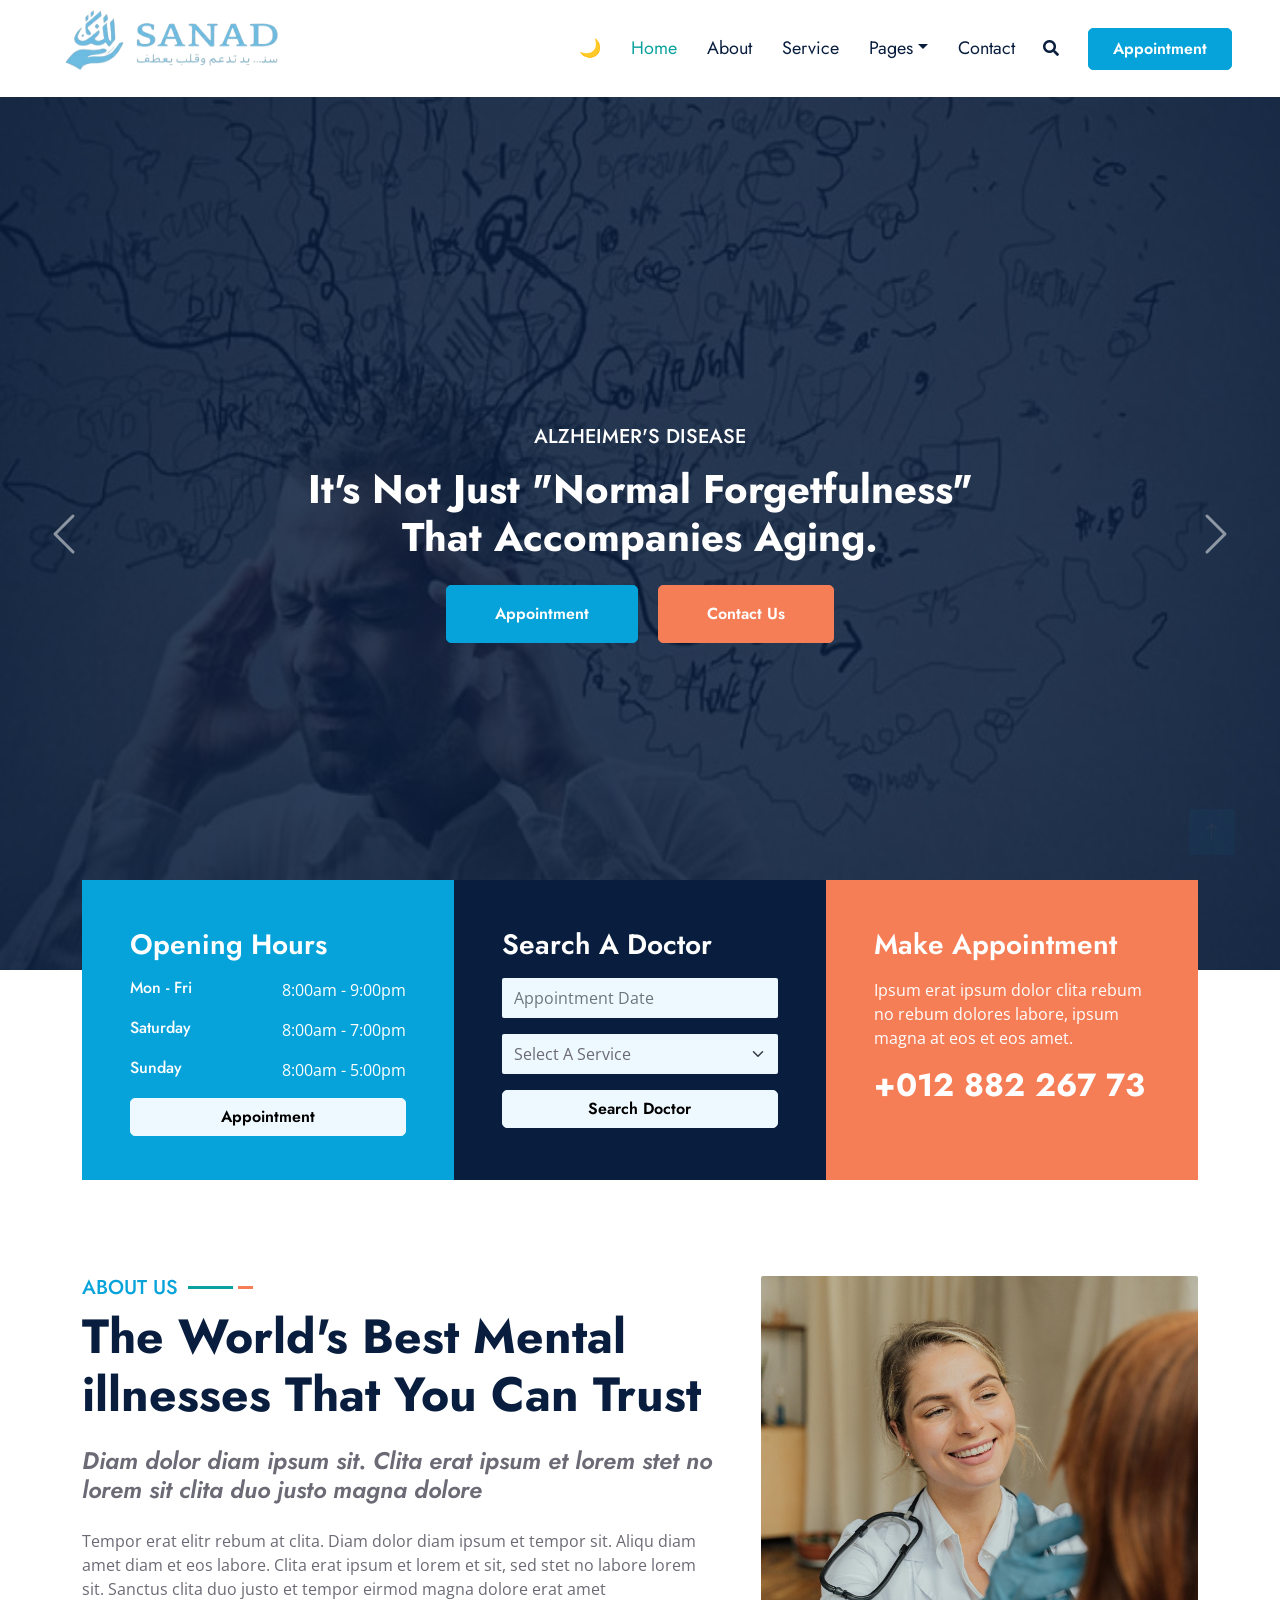
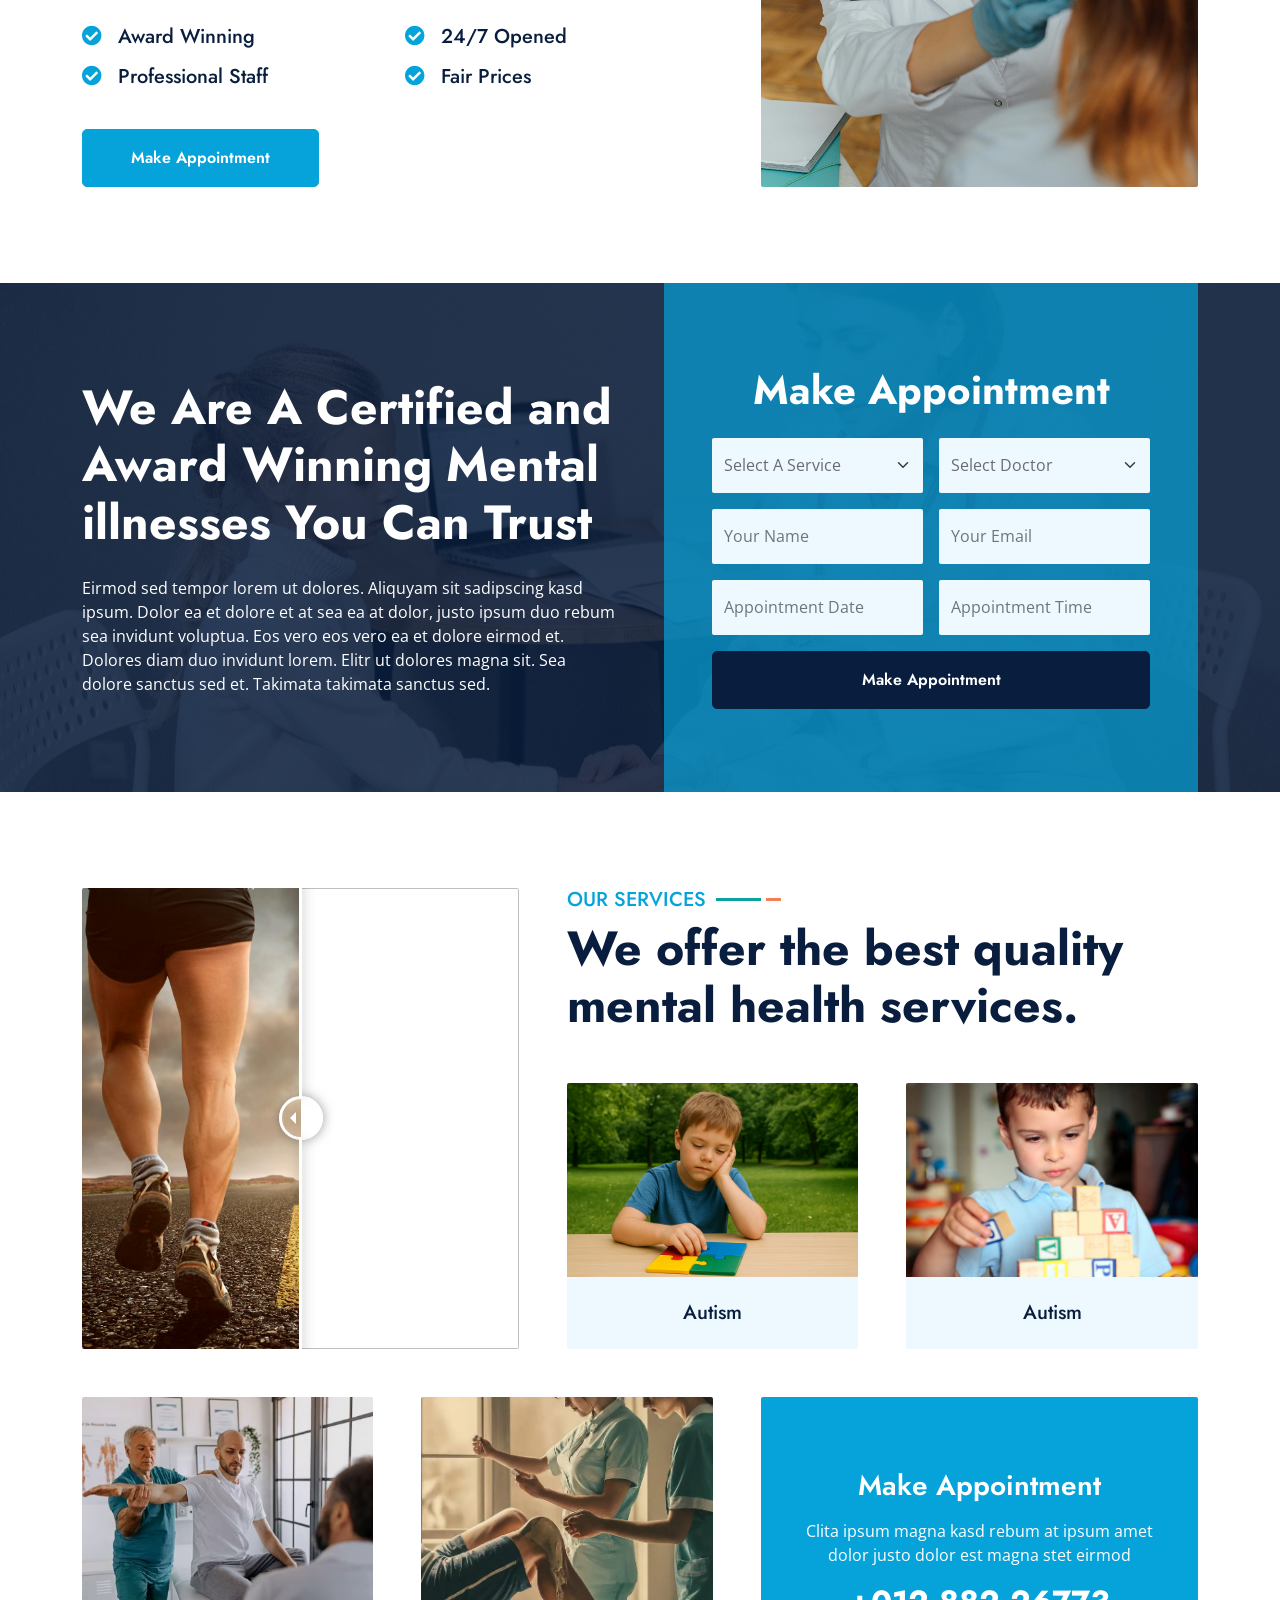
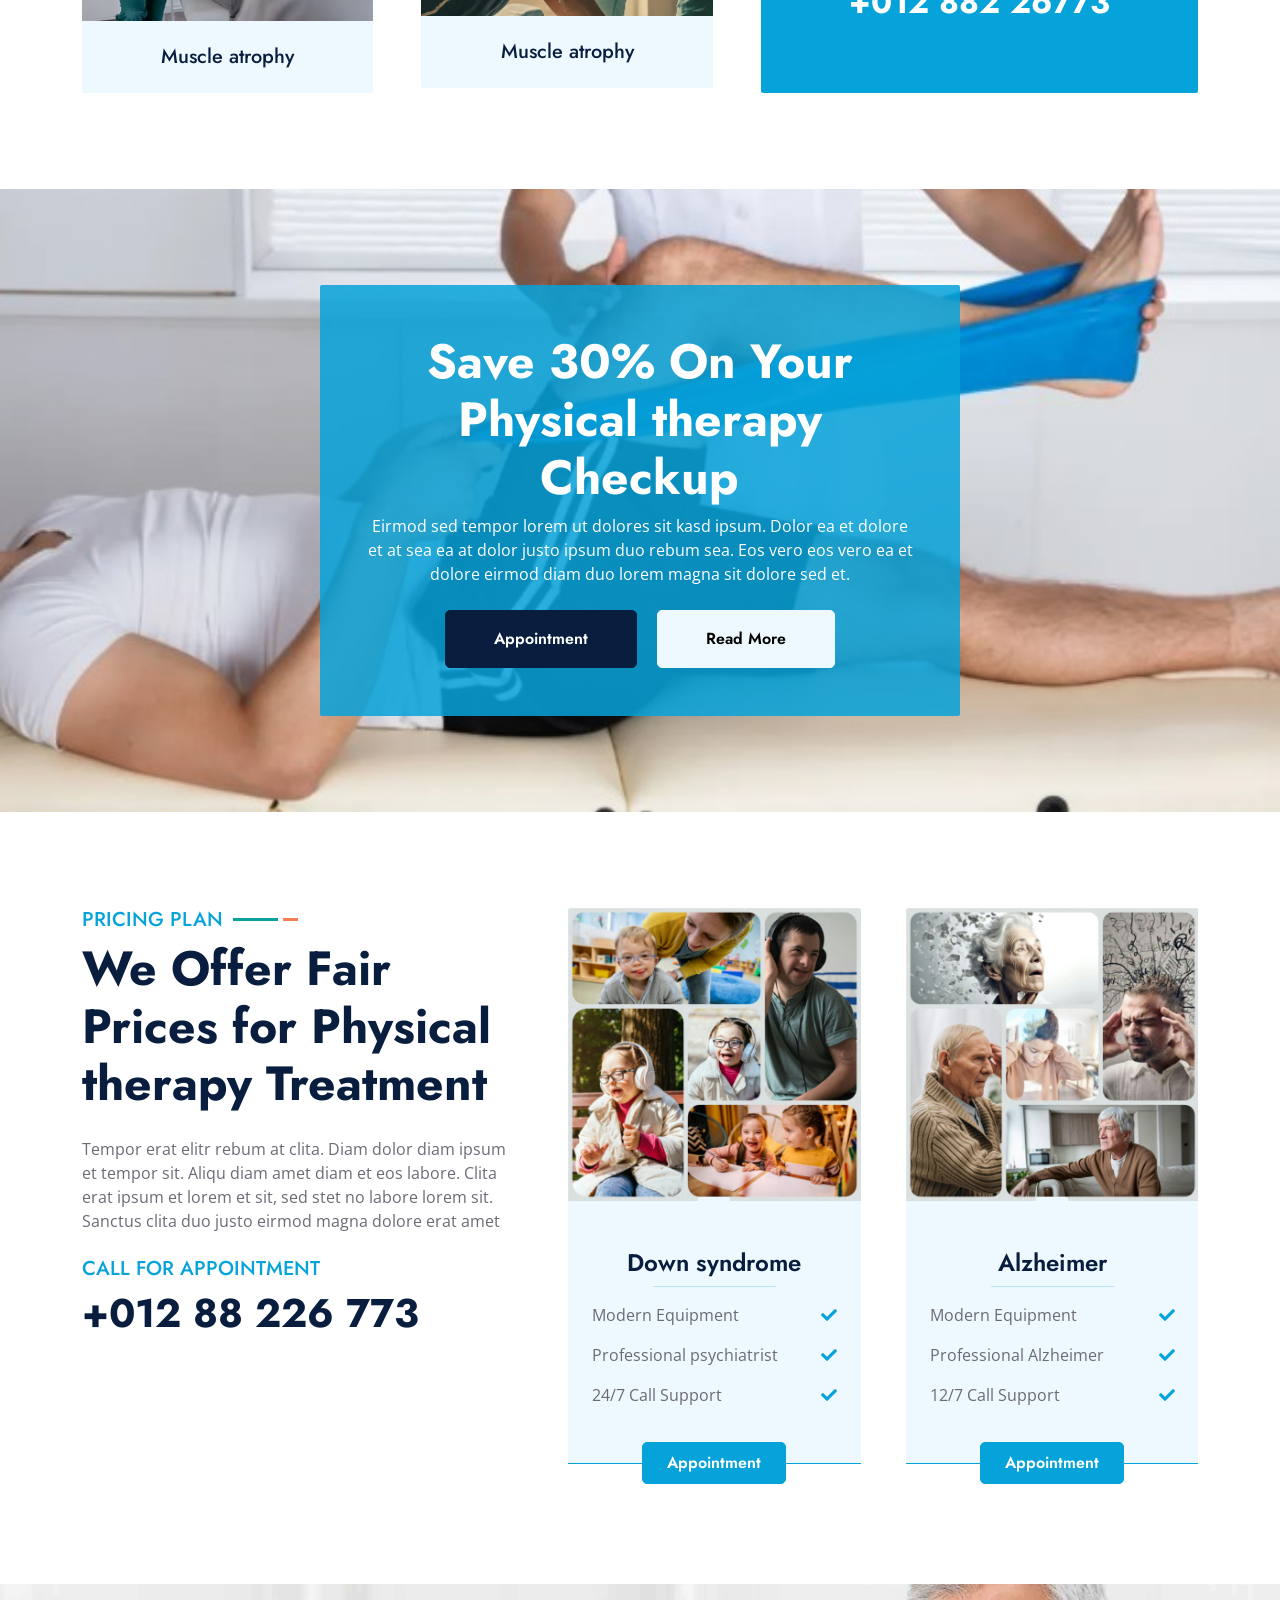
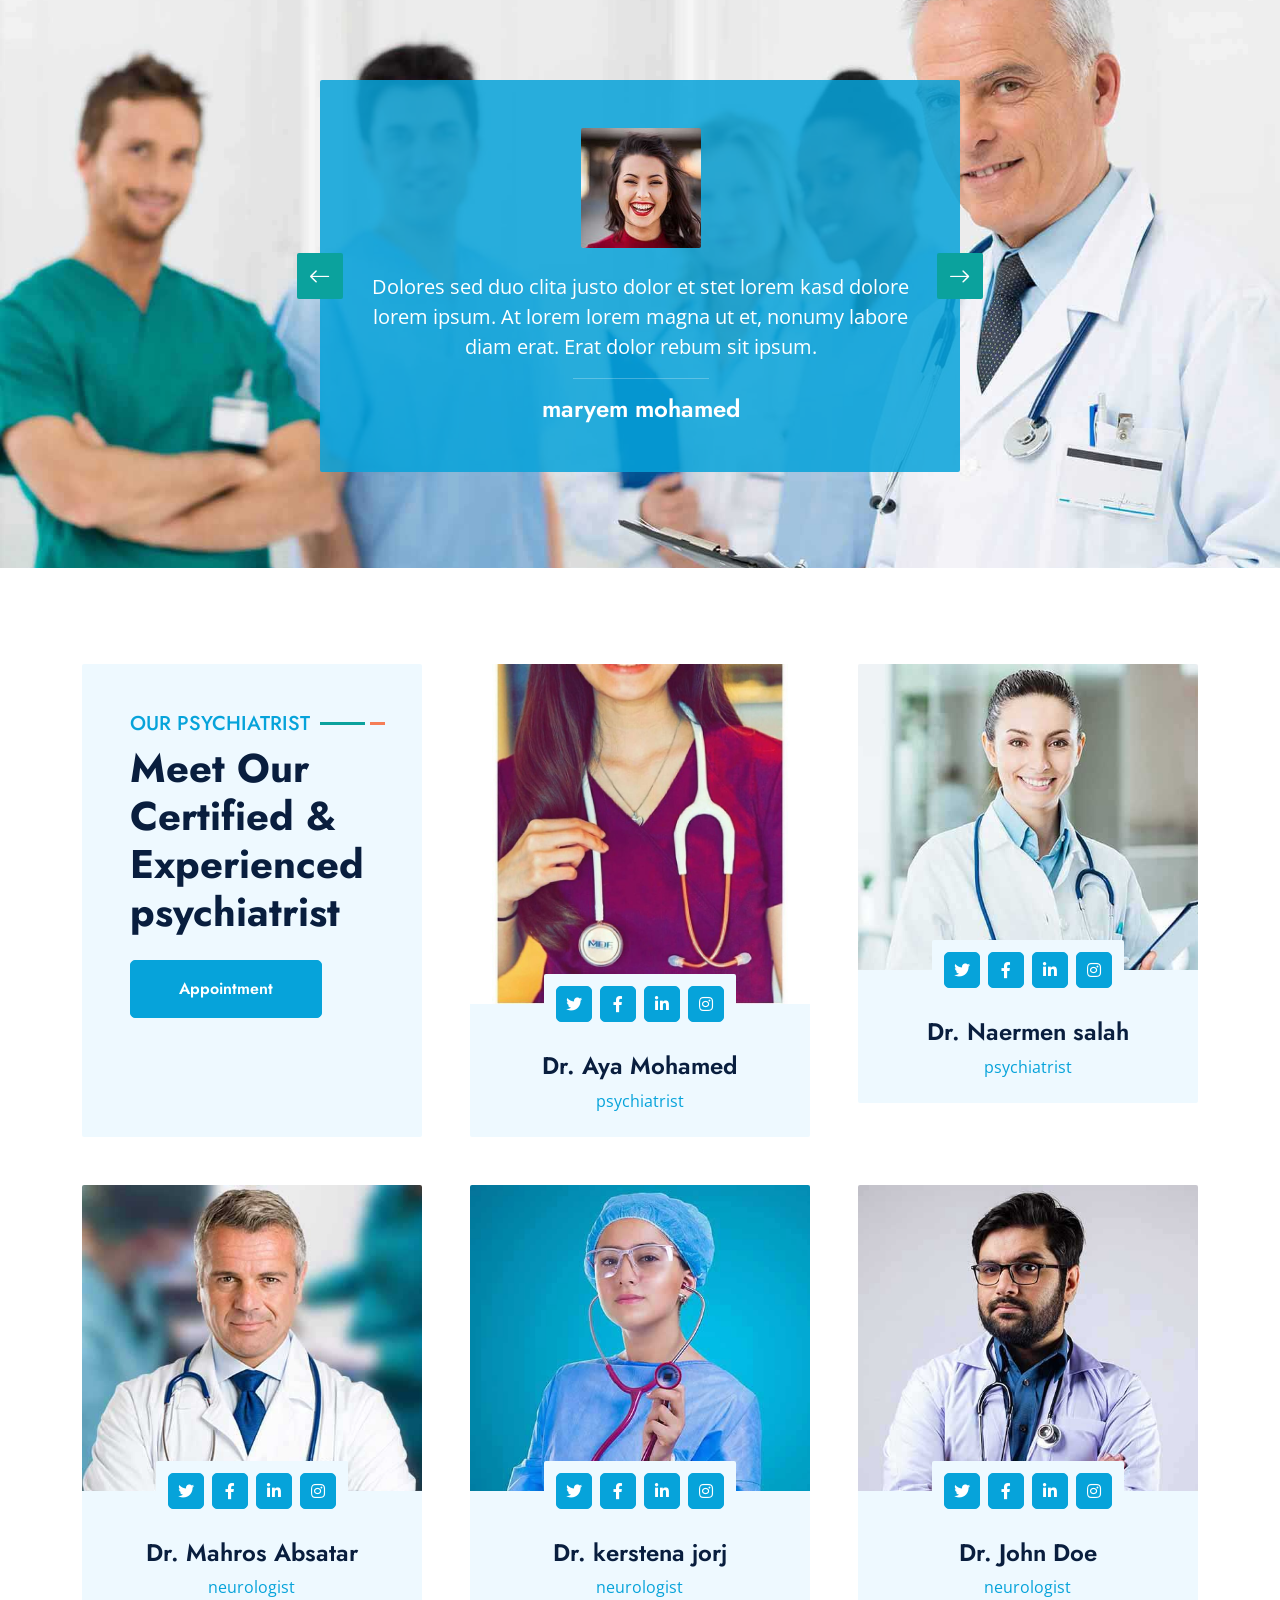
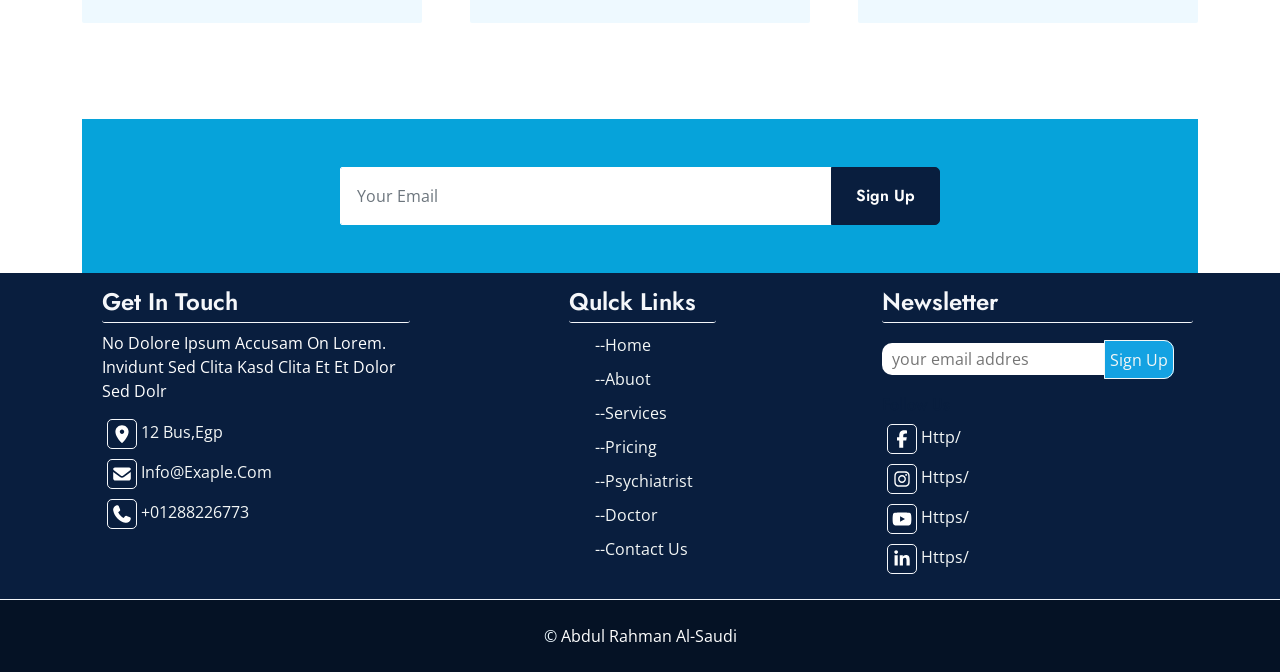
==== Sanad_/index.html @ e752f37d "Initial commit" ====
<!DOCTYPE html>
<html lang="en">

<head>
    <meta charset="utf-8">
    <title>sanad_5</title>
    <meta content="width=device-width, initial-scale=1.0" name="viewport">
    <meta content="Free HTML Templates" name="keywords">
    <meta content="Free HTML Templates" name="description">

    <!-- Favicon -->
    <link href="img/favicon.ico" rel="icon">

    <!-- Google Web Fonts -->
    <link rel="preconnect" href="https://fonts.gstatic.com">
    <link href="https://fonts.googleapis.com/css2?family=Jost:wght@500;600;700&family=Open+Sans:wght@400;600&display=swap" rel="stylesheet"> 

    <!-- Icon Font Stylesheet -->
    <link href="https://cdnjs.cloudflare.com/ajax/libs/font-awesome/5.10.0/css/all.min.css" rel="stylesheet">
    <link href="https://cdn.jsdelivr.net/npm/bootstrap-icons@1.4.1/font/bootstrap-icons.css" rel="stylesheet">

    <!-- Libraries Stylesheet -->
    <link href="lib/owlcarousel/assets/owl.carousel.min.css" rel="stylesheet">
    <link href="lib/animate/animate.min.css" rel="stylesheet">
    <link href="lib/tempusdominus/css/tempusdominus-bootstrap-4.min.css" rel="stylesheet" />
    <link href="lib/twentytwenty/twentytwenty.css" rel="stylesheet" />

    <!-- Customized Bootstrap Stylesheet -->
    <link href="css/bootstrap.min.css" rel="stylesheet">

    <!-- Template Stylesheet -->
    <link href="css/style.css" rel="stylesheet">
    <style>
     
        /*
                .nav_1{
            width: 100%;
            padding: 5px 15px;
            height: 12vh;
            display: flex;
            justify-content: space-between;
            align-items: center;
        }.nav_1 img{
            width: 250px;
            height: 180px;
            margin-top: 15px;
        }.nav_1 ul{
            width:70%;
        }.nav_1 ul li{
            margin: 0 15px;
            display:inline-block;
        }.nav_1 ul li a{
            font-size: large;
            color: black;
            text-transform: capitalize;
        }.nav_1 ul li a svg{
            width: 28px;
        }button{
            padding: 10px 15px;
            outline: none;
            background-color:var(--primary-blue) ;
            color: var(--white);
            border-radius: 10px;
            border: none;
        }
        */
        /*********************************/
        
    </style>
</head>

<body>
    <!-- Spinner Start -->
    <div id="spinner" class="show bg-white position-fixed translate-middle w-100 vh-100 top-50 start-50 d-flex align-items-center justify-content-center">
        <div class="spinner-grow text-primary m-1" role="status">
            <span class="sr-only">Loading...</span>
        </div>
        <div class="spinner-grow text-dark m-1" role="status">
            <span class="sr-only">Loading...</span>
        </div>
        <div class="spinner-grow text-secondary m-1" role="status">
            <span class="sr-only">Loading...</span>
        </div>
    </div>
    <!-- Spinner End -->


   

    <!-- Navbar Start -->
     <nav class="navbar navbar-expand-lg bg-white navbar-light shadow-sm px-5 py-3 py-lg-0" style=" height:fit-content;">
        <a href="index.html"style=""  class="navbar-brand p-0">
            <!--<h1 class="m-0 text-primary"><i class="fa fa-tooth me-2"></i></5h1>-->
            <img class="img_logo"  src="img/WhatsApp_Image_2025-12-15_at_19.39.44_73a081ef-removebg-preview.png" alt="">
        </a>
        <button class="navbar-toggler" type="button" data-bs-toggle="collapse" data-bs-target="#navbarCollapse">
            <span class="navbar-toggler-icon"></span>
        </button>
        <div class="collapse navbar-collapse" id="navbarCollapse">
            <div class="navbar-nav ms-auto py-0">
                <a id="themeBtn" class="nav-item nav-link  theme-toggle " aria-label="Toggle theme" >🌙</a>
                <a href="index.html" class="nav-item nav-link active">Home</a>
                <a href="./html/about.html" class="nav-item nav-link ">About</a>
                <a href="./html/service.html" class="nav-item nav-link">Service</a>
                <div class="nav-item dropdown">
                    <a href="#" class="nav-link dropdown-toggle" data-bs-toggle="dropdown">Pages</a>
                    <div class="dropdown-menu m-0">
                        <a href="./html/price.html" class="dropdown-item">Pricing Plan</a>
                        <a href="./html/team.html" class="dropdown-item">Our psychiatrist</a>
                        <a href="./html/testimonial.html" class="dropdown-item">Testimonial</a>
                        <a href="./html/appointment.html" class="dropdown-item">Appointment</a>
                        <a href="./html/doctor.html" class="dropdown-item">doctor</a> 
                        <a href="./html/settings.html" class="dropdown-item">Login doctor</a>           
                    </div>
                </div>
                <a href="./html/contact.html" class="nav-item nav-link">Contact</a>
            </div>
            <button type="button" class="btn text-dark" data-bs-toggle="modal" data-bs-target="#searchModal"><i class="fa fa-search"></i></button>
            <a href="./html/appointment.html" class="btn btn-primary py-2 px-4 ms-3">Appointment</a>
        </div>
    </nav>
    <!-- Navbar End -->


    <!-- Full Screen Search Start -->
    <div class="modal fade" id="searchModal" tabindex="-1">
        <div class="modal-dialog modal-fullscreen">
            <div class="modal-content" style="background: rgba(9, 30, 62, .7);">
                <div class="modal-header border-0">
                    <button type="button" class="btn bg-white btn-close" data-bs-dismiss="modal" aria-label="Close"></button>
                </div>
                <div class="modal-body d-flex align-items-center justify-content-center">
                    <div class="input-group" style="max-width: 600px;">
                        <input type="text" class="form-control bg-transparent border-primary p-3" placeholder="Type search keyword">
                        <button class="btn btn-primary px-4"><i class="bi bi-search"></i></button>
                    </div>
                </div>
            </div>
        </div>
    </div>
    <!-- Full Screen Search End -->


    <!-- Carousel Start -->
    <div class="container-fluid p-0 ">
        <div id="header-carousel" class="carousel slide carousel-fade" data-bs-ride="carousel">
            <div class="carousel-inner">
                <div class="carousel-item active ">
                    <img class="w-100"  style="height: 97vh;" src="img/1-9.jpeg" alt="Image">
                    <div class="carousel-caption d-flex flex-column align-items-center justify-content-center">
                        <div class="p-3" style="max-width: 700px;">
                            <h5 class=" text-white text-uppercase mb-3 animated slideInDown">Alzheimer's Disease</h5>
                            <h1 class="display-11 text-white mb-md-4 animated zoomIn">It's not just "normal forgetfulness" that accompanies aging.</h1>
                            <a href="./html/appointment.html" class="btn btn-primary py-md-3 px-md-5 me-3 animated slideInLeft">Appointment</a>
                            <a href="./html/contact.html" class="btn btn-secondary py-md-3 px-md-5 animated slideInRight">Contact Us</a>
                        </div>
                    </div>
                </div>
                <div class="carousel-item">
                    <img class="w-100"  style="height: 97vh;" src="img/istockphoto-2156980741-612x612.jpg" alt="Image">
                    <div class="carousel-caption d-flex flex-column align-items-center justify-content-center">
                        <div class="p-3" style="max-width: 700px;">
                            <h5 class="text-white text-uppercase mb-3 animated slideInDown">Down syndrome</h5>
                            <h1 class="display-11 text-white mb-md-4 animated zoomIn">a condition in which a person has an extra copy of chromosome </h1>
                            <a href="./html/appointment.html" class="btn btn-primary py-md-3 px-md-5 me-3 animated slideInLeft">Appointment</a>
                            <a href="./html/contact.html" class="btn btn-secondary py-md-3 px-md-5 animated slideInRight">Contact Us</a>
                        </div>
                    </div>
                </div>
                 <div class="carousel-item">
                    <img class="w-100" style="height: 97vh;" src="img/—Pngtree—paralyzed man in wheelchair health_14682306.jpg" alt="Image">
                    <div class="carousel-caption d-flex flex-column align-items-center justify-content-center">
                        <div class="p-3" style="max-width: 700px;">
                            <h5 class="text-white text-uppercase mb-3 animated slideInDown">Muscle atrophy</h5>
                            <h1 class="display-11 text-white mb-md-4 animated zoomIn">the wasting or loss of muscle mass and strength.</h1>
                            <a href="./html/appointment.html" class="btn btn-primary py-md-3 px-md-5 me-3 animated slideInLeft">Appointment</a>
                            <a href="./html/contact.html" class="btn btn-secondary py-md-3 px-md-5 animated slideInRight">Contact Us</a>
                        </div>
                    </div>
                </div>
            </div>
            <button class="carousel-control-prev" type="button" data-bs-target="#header-carousel"
                data-bs-slide="prev">
                <span class="carousel-control-prev-icon" aria-hidden="true"></span>
                <span class="visually-hidden">Previous</span>
            </button>
            <button class="carousel-control-next" type="button" data-bs-target="#header-carousel"
                data-bs-slide="next">
                <span class="carousel-control-next-icon" aria-hidden="true"></span>
                <span class="visually-hidden">Next</span>
            </button>
        </div>
    </div>
    <!-- Carousel End -->


    <!-- Banner Start -->
    <div class="container-fluid banner mb-5">
        <div class="container">
            <div class="row gx-0">
                <div class="col-lg-4 wow zoomIn" data-wow-delay="0.1s">
                    <div class="bg-primary d-flex flex-column p-5" style="height: 300px;">
                        <h3 class="text-white mb-3">Opening Hours</h3>
                        <div class="d-flex justify-content-between text-white mb-3">
                            <h6 class="text-white mb-0">Mon - Fri</h6>
                            <p class="mb-0"> 8:00am - 9:00pm</p>
                        </div>
                        <div class="d-flex justify-content-between text-white mb-3">
                            <h6 class="text-white mb-0">Saturday</h6>
                            <p class="mb-0"> 8:00am - 7:00pm</p>
                        </div>
                        <div class="d-flex justify-content-between text-white mb-3">
                            <h6 class="text-white mb-0">Sunday</h6>
                            <p class="mb-0"> 8:00am - 5:00pm</p>
                        </div>
                        <a class="btn btn-light" href="html/appointment.html">Appointment</a>
                    </div>
                </div>
                <div class="col-lg-4 wow zoomIn" data-wow-delay="0.3s">
                    <div class="bg-dark d-flex flex-column p-5" style="height: 300px;">
                        <h3 class="text-white mb-3">Search A Doctor</h3>
                        <div class="date mb-3" id="date" data-target-input="nearest">
                            <input type="text" class="form-control bg-light border-0 datetimepicker-input"
                                placeholder="Appointment Date" data-target="#date" data-toggle="datetimepicker" style="height: 40px;">
                        </div>
                        <select class="form-select bg-light border-0 mb-3" style="height: 40px;">
                            <option selected>Select A Service</option>
                            <option value="1">Dr .Alzheimer</option>
                            <option value="2">Dr. Muscle atrophy</option>
                            <option value="3">Dr. Down syndrome</option>
                        </select>
                        <a class="btn btn-light" href="">Search Doctor</a>
                    </div>
                </div>
                <div class="col-lg-4 wow zoomIn" data-wow-delay="0.6s">
                    <div class="bg-secondary d-flex flex-column p-5" style="height: 300px;">
                        <h3 class="text-white mb-3">Make Appointment</h3>
                        <p class="text-white">Ipsum erat ipsum dolor clita rebum no rebum dolores labore, ipsum magna at eos et eos amet.</p>
                        <h2 class="text-white mb-0">+012 882 267 73</h2>
                    </div>
                </div>
            </div>
        </div>
    </div>
    <!-- Banner Start -->


    <!-- About Start -->
    <div class="container-fluid py-5 wow fadeInUp" data-wow-delay="0.1s">
        <div class="container">
            <div class="row g-5">
                <div class="col-lg-7">
                    <div class="section-title mb-4">
                        <h5 class="position-relative d-inline-block text-primary text-uppercase">About Us</h5>
                        <h1 class="display-5 mb-0">The World's Best Mental illnesses That You Can Trust</h1>
                    </div>
                    <h4 class="text-body fst-italic mb-4">Diam dolor diam ipsum sit. Clita erat ipsum et lorem stet no lorem sit clita duo justo magna dolore</h4>
                    <p class="mb-4">Tempor erat elitr rebum at clita. Diam dolor diam ipsum et tempor sit. Aliqu diam amet diam et eos labore. Clita erat ipsum et lorem et sit, sed stet no labore lorem sit. Sanctus clita duo justo et tempor eirmod magna dolore erat amet</p>
                    <div class="row g-3">
                        <div class="col-sm-6 wow zoomIn" data-wow-delay="0.3s">
                            <h5 class="mb-3"><i class="fa fa-check-circle text-primary me-3"></i>Award Winning</h5>
                            <h5 class="mb-3"><i class="fa fa-check-circle text-primary me-3"></i>Professional Staff</h5>
                        </div>
                        <div class="col-sm-6 wow zoomIn" data-wow-delay="0.6s">
                            <h5 class="mb-3"><i class="fa fa-check-circle text-primary me-3"></i>24/7 Opened</h5>
                            <h5 class="mb-3"><i class="fa fa-check-circle text-primary me-3"></i>Fair Prices</h5>
                        </div>
                    </div>
                    <a href="html/appointment.html" class="btn btn-primary py-3 px-5 mt-4 wow zoomIn" data-wow-delay="0.6s">Make Appointment</a>
                </div>
                <div class="col-lg-5" style="min-height: 500px;">
                    <div class="position-relative h-100">
                        <img class="position-absolute w-100 h-100 rounded wow zoomIn" data-wow-delay="0.9s" src="img/WhatsApp Image 2025-12-09 at 19.06.27_78fe1cf4.jpg" style="object-fit: cover;">
                    </div>
                </div>
            </div>
        </div>
    </div>
    <!-- About End -->


    <!-- Appointment Start -->
    <div class="container-fluid bg-primary bg-appointment my-5 wow fadeInUp" data-wow-delay="0.1s">
        <div class="container">
            <div class="row gx-5">
                <div class="col-lg-6 py-5">
                    <div class="py-5">
                        <h1 class="display-5 text-white mb-4">We Are A Certified and Award Winning Mental illnesses You Can Trust</h1>
                        <p class="text-white mb-0">Eirmod sed tempor lorem ut dolores. Aliquyam sit sadipscing kasd ipsum. Dolor ea et dolore et at sea ea at dolor, justo ipsum duo rebum sea invidunt voluptua. Eos vero eos vero ea et dolore eirmod et. Dolores diam duo invidunt lorem. Elitr ut dolores magna sit. Sea dolore sanctus sed et. Takimata takimata sanctus sed.</p>
                    </div>
                </div>
                <div class="col-lg-6">
                    <div class="appointment-form h-100 d-flex flex-column justify-content-center text-center p-5 wow zoomIn" data-wow-delay="0.6s">
                        <h1 class="text-white mb-4">Make Appointment</h1>
                        <form>
                            <div class="row g-3">
                                <div class="col-12 col-sm-6">
                                    <select class="form-select bg-light border-0" style="height: 55px;">
                                        <option selected>Select A Service</option>
                                        <option value="1">Service 1</option>
                                        <option value="2">Service 2</option>
                                        <option value="3">Service 3</option>
                                    </select>
                                </div>
                                <div class="col-12 col-sm-6">
                                    <select class="form-select bg-light border-0" style="height: 55px;">
                                        <option selected>Select Doctor</option>
                                        <option value="1">DR.Down syndrome</option>
                                        <option value="2">DR.Alzheimer's </option>
                                        <option value="3">DR.Muscle</option>
                                    </select>
                                </div>
                                <div class="col-12 col-sm-6">
                                    <input type="text" class="form-control bg-light border-0" placeholder="Your Name" style="height: 55px;">
                                </div>
                                <div class="col-12 col-sm-6">
                                    <input type="email" class="form-control bg-light border-0" placeholder="Your Email" style="height: 55px;">
                                </div>
                                <div class="col-12 col-sm-6">
                                    <div class="date" id="date1" data-target-input="nearest">
                                        <input type="text"
                                            class="form-control bg-light border-0 datetimepicker-input"
                                            placeholder="Appointment Date" data-target="#date1" data-toggle="datetimepicker" style="height: 55px;">
                                    </div>
                                </div>
                                <div class="col-12 col-sm-6">
                                    <div class="time" id="time1" data-target-input="nearest">
                                        <input type="text"
                                            class="form-control bg-light border-0 datetimepicker-input"
                                            placeholder="Appointment Time" data-target="#time1" data-toggle="datetimepicker" style="height: 55px;">
                                    </div>
                                </div>
                                <div class="col-12">
                                    <button class="btn btn-dark w-100 py-3" href="./html/appointment.html" type="submit">Make Appointment</button>
                                </div>
                            </div>
                        </form>
                    </div>
                </div>
            </div>
        </div>
    </div>
    <!-- Appointment End -->


    <!-- Service Start -->
    <div class="container-fluid py-5 wow fadeInUp" data-wow-delay="0.1s">
        <div class="container">
            <div class="row g-5 mb-5">
                <div class="col-lg-5 wow zoomIn" data-wow-delay="0.3s" style="min-height: 400px;">
                    <div class="twentytwenty-container position-relative h-100 rounded overflow-hidden">
                        <img class="position-absolute w-100 h-100" src="img/pexels-kinkate-421160.jpg" style="object-fit: cover;">
                        <img class="position-absolute w-100 h-100" src="img/—Pngtree—creative casual businessman in wheelchair_7669234.jpg" style="object-fit: cover;">
                    </div>
                </div>
                <div class="col-lg-7">
                    <div class="section-title mb-5">
                        <h5 class="position-relative d-inline-block text-primary text-uppercase">Our Services</h5>
                        <h1 class="display-5 mb-0">We offer the best quality mental health services.</h1>
                    </div>
                    <div class="row g-5">
                        <div class="col-md-6 service-item wow zoomIn" data-wow-delay="0.6s">
                            <div class="rounded-top overflow-hidden">
                                <img class="img-fluid" src="img/ChatGPT Image Nov 30, 2025, 08_50_55 PM.png" alt="">
                            </div>
                            <div class="position-relative bg-light rounded-bottom text-center p-4">
                                <h5 class="m-0">Autism</h5>
                            </div>
                        </div>
                        <div class="col-md-6 service-item wow zoomIn" data-wow-delay="0.9s">
                            <div class="rounded-top overflow-hidden">
                                <img class="img-fluid" src="img/istockphoto-165667163-612x612.jpg" alt="">
                            </div>
                            <div class="position-relative bg-light rounded-bottom text-center p-4">
                                <h5 class="m-0">Autism</h5>
                            </div>
                        </div>
                    </div>
                </div>
            </div>
            <div class="row g-5 wow fadeInUp" data-wow-delay="0.1s">
                <div class="col-lg-7">
                    <div class="row g-5">
                        <div class="col-md-6 service-item wow zoomIn" data-wow-delay="0.3s">
                            <div class="rounded-top overflow-hidden">
                                <img class="img-fluid" src="img/WhatsApp Image 2025-12-03 at 02.08.24_fa9dbfa7.jpg" alt="">
                            </div>
                            <div class="position-relative bg-light rounded-bottom text-center p-4">
                                <h5 class="m-0">Muscle atrophy </h5>
                            </div>
                        </div>
                        <div class="col-md-6 service-item wow zoomIn" data-wow-delay="0.6s">
                            <div class="rounded-top overflow-hidden">
                                <img class="img-fluid" src="img/WhatsApp Image 2025-12-03 at 02.09.49_f8d9dd3e.jpg" alt="">
                            </div>
                            <div class="position-relative bg-light rounded-bottom text-center p-4">
                                <h5 class="m-0">Muscle atrophy </h5>
                            </div>
                        </div>
                    </div>
                </div>
                <div class="col-lg-5 service-item wow zoomIn" data-wow-delay="0.9s">
                    <div class="position-relative bg-primary rounded h-100 d-flex flex-column align-items-center justify-content-center text-center p-4">
                        <h3 class="text-white mb-3">Make Appointment</h3>
                        <p class="text-white mb-3">Clita ipsum magna kasd rebum at ipsum amet dolor justo dolor est magna stet eirmod</p>
                        <h2 class="text-white mb-0">+012 882 26773</h2>
                    </div>
                </div>
            </div>
        </div>
    </div>
    <!-- Service End -->


    <!-- Offer Start -->
    <div class="container-fluid bg-offer my-5 py-5 wow fadeInUp" data-wow-delay="0.1s">
        <div class="container py-5">
            <div class="row justify-content-center">
                <div class="col-lg-7 wow zoomIn" data-wow-delay="0.6s">
                    <div class="offer-text text-center rounded p-5">
                        <h1 class="display-5 text-white">Save 30% On Your Physical therapy Checkup</h1>
                        <p class="text-white mb-4">Eirmod sed tempor lorem ut dolores sit kasd ipsum. Dolor ea et dolore et at sea ea at dolor justo ipsum duo rebum sea. Eos vero eos vero ea et dolore eirmod diam duo lorem magna sit dolore sed et.</p>
                        <a href="./html/appointment.html" class="btn btn-dark py-3 px-5 me-3">Appointment</a>
                        <a href="" class="btn btn-light py-3 px-5">Read More</a>
                    </div>
                </div>
            </div>
        </div>
    </div>
    <!-- Offer End -->


    <!-- Pricing Start -->
    <div class="container-fluid py-5 wow fadeInUp" data-wow-delay="0.1s">
        <div class="container">
            <div class="row g-5">
                <div class="col-lg-5">
                    <div class="section-title mb-4">
                        <h5 class="position-relative d-inline-block text-primary text-uppercase">Pricing Plan</h5>
                        <h1 class="display-5 mb-0">We Offer Fair Prices for Physical therapy Treatment</h1>
                    </div>
                    <p class="mb-4">Tempor erat elitr rebum at clita. Diam dolor diam ipsum et tempor sit. Aliqu diam amet diam et eos labore. Clita erat ipsum et lorem et sit, sed stet no labore lorem sit. Sanctus clita duo justo eirmod magna dolore erat amet</p>
                    <h5 class="text-uppercase text-primary wow fadeInUp" data-wow-delay="0.3s">Call for Appointment</h5>
                    <h1 class="wow fadeInUp" data-wow-delay="0.6s">+012 88 226 773</h1>
                </div>
                <div class="col-lg-7">
                    <div class="owl-carousel price-carousel wow zoomIn" data-wow-delay="0.9s">
                        <div class="price-item pb-4">
                            <div class="position-relative">
                                <img class="img-fluid rounded-top" src="img/WhatsApp Image 2025-12-03 at 01.53.29_9c46d586.jpg" alt="">
                                <div class="d-flex align-items-center justify-content-center bg-light rounded pt-2 px-3 position-absolute top-100 start-50 translate-middle" style="z-index: 2;">
                                   <!--<h2 class="text-primary m-0">$35</h2>-->
                                </div>
                            </div>
                            <div class="position-relative text-center bg-light border-bottom border-primary py-5 p-4">
                                <h4>Down syndrome</h4>
                                <hr class="text-primary w-50 mx-auto mt-0">
                                <div class="d-flex justify-content-between mb-3"><span>Modern Equipment</span><i class="fa fa-check text-primary pt-1"></i></div>
                                <div class="d-flex justify-content-between mb-3"><span>Professional psychiatrist</span><i class="fa fa-check text-primary pt-1"></i></div>
                                <div class="d-flex justify-content-between mb-2"><span>24/7 Call Support</span><i class="fa fa-check text-primary pt-1"></i></div>
                                <a href="./html/appointment.html" class="btn btn-primary py-2 px-4 position-absolute top-100 start-50 translate-middle">Appointment</a>
                            </div>
                        </div>
                        <div class="price-item pb-4">
                            <div class="position-relative">
                                <img class="img-fluid rounded-top" src="img/WhatsApp Image 2025-12-03 at 00.28.56_d60ad4f0.jpg" alt="">
                                <div class="d-flex align-items-center justify-content-center bg-light rounded pt-2 px-3 position-absolute top-100 start-50 translate-middle" style="z-index: 2;">
                                    <!--<h2 class="text-primary m-0">$49</h2>-->
                                </div>
                            </div>
                            <div class="position-relative text-center bg-light border-bottom border-primary py-5 p-4">
                                <h4>Alzheimer</h4>
                                <hr class="text-primary w-50 mx-auto mt-0">
                                <div class="d-flex justify-content-between mb-3"><span>Modern Equipment</span><i class="fa fa-check text-primary pt-1"></i></div>
                                <div class="d-flex justify-content-between mb-3"><span>Professional Alzheimer</span><i class="fa fa-check text-primary pt-1"></i></div>
                                <div class="d-flex justify-content-between mb-2"><span>12/7 Call Support</span><i class="fa fa-check text-primary pt-1"></i></div>
                                <a href="./html/appointment.html" class="btn btn-primary py-2 px-4 position-absolute top-100 start-50 translate-middle">Appointment</a>
                            </div>
                        </div>
                        <div class="price-item pb-4">
                            <div class="position-relative">
                                <img class="img-fluid rounded-top" src="img/WhatsApp Image 2025-12-03 at 02.12.12_14c975b6.jpg" alt="">
                                <div class="d-flex align-items-center justify-content-center bg-light rounded pt-2 px-3 position-absolute top-100 start-50 translate-middle" style="z-index: 2;">
                                    <!--<h2 class="text-primary m-0">$99</h2>-->
                                </div>
                            </div>
                            <div class="position-relative text-center bg-light border-bottom border-primary py-5 p-4">
                                <h4>Muscle atrophy</h4>
                                <hr class="text-primary w-50 mx-auto mt-0">
                                <div class="d-flex justify-content-between mb-3"><span>Modern Equipment</span><i class="fa fa-check text-primary pt-1"></i></div>
                                <div class="d-flex justify-content-between mb-3"><span>Professional Muscle atrophy</span><i class="fa fa-check text-primary pt-1"></i></div>
                                <div class="d-flex justify-content-between mb-2"><span>8/7 Call Support</span><i class="fa fa-check text-primary pt-1"></i></div>
                                <a href="./html/appointment.html" class="btn btn-primary py-2 px-4 position-absolute top-100 start-50 translate-middle">Appointment</a>
                            </div>
                        </div>
                    </div>
                </div>
            </div>
        </div>
    </div>
    <!-- Pricing End -->

    

    <!-- Testimonial Start -->
    <div class="container-fluid bg-primary bg-testimonial py-5 my-5 wow fadeInUp" data-wow-delay="0.1s">
        <div class="container py-5">
            <div class="row justify-content-center">
                <div class="col-lg-7">
                    <div class="owl-carousel testimonial-carousel rounded p-5 wow zoomIn" data-wow-delay="0.6s">
                        <div class="testimonial-item text-center text-white">
                            <img class="img-fluid mx-auto rounded mb-4" src="img/testimonial-1.jpg" alt="">
                            <p class="fs-5">Dolores sed duo clita justo dolor et stet lorem kasd dolore lorem ipsum. At lorem lorem magna ut et, nonumy labore diam erat. Erat dolor rebum sit ipsum.</p>
                            <hr class="mx-auto w-25">
                            <h4 class="text-white mb-0">maryem mohamed</h4>
                        </div>
                        <div class="testimonial-item text-center text-white">
                            <img class="img-fluid mx-auto rounded mb-4" src="img/testimonial-2.jpg" alt="">
                            <p class="fs-5">Dolores sed duo clita justo dolor et stet lorem kasd dolore lorem ipsum. At lorem lorem magna ut et, nonumy labore diam erat. Erat dolor rebum sit ipsum.</p>
                            <hr class="mx-auto w-25">
                            <h4 class="text-white mb-0">mohamed kedr</h4>
                        </div>
                    </div>
                </div>
            </div>
        </div>
    </div>
    <!-- Testimonial End -->


    <!-- Team Start -->
    <div class="container-fluid py-5">
        <div class="container">
            <div class="row g-5">
                <div class="col-lg-4 wow slideInUp" data-wow-delay="0.1s">
                    <div class="section-title bg-light rounded h-100 p-5">
                        <h5 class="position-relative d-inline-block text-primary text-uppercase">Our psychiatrist</h5>
                        <h1 class="display-6 mb-4">Meet Our Certified & Experienced psychiatrist</h1>
                        <a href="html/appointment.html" class="btn btn-primary py-3 px-5">Appointment</a>
                    </div>
                </div>
                <div class="col-lg-4 wow slideInUp" data-wow-delay="0.3s">
                    <div class="team-item">
                        <div class="position-relative rounded-top" style="z-index: 1;">
                            <img class="img-fluid rounded-top w-100" src="img/2e18da0283332bc05a0764dea012894a.jpg" alt="">
                            <div class="position-absolute top-100 start-50 translate-middle bg-light rounded p-2 d-flex">
                                <a class="btn btn-primary btn-square m-1" href="#"><i class="fab fa-twitter fw-normal"></i></a>
                                <a class="btn btn-primary btn-square m-1" href="#"><i class="fab fa-facebook-f fw-normal"></i></a>
                                <a class="btn btn-primary btn-square m-1" href="#"><i class="fab fa-linkedin-in fw-normal"></i></a>
                                <a class="btn btn-primary btn-square m-1" href="#"><i class="fab fa-instagram fw-normal"></i></a>
                            </div>
                        </div>
                        <div class="team-text position-relative bg-light text-center rounded-bottom p-4 pt-5">
                            <h4 class="mb-2">Dr. Aya Mohamed</h4>
                            <p class="text-primary mb-0">psychiatrist</p>
                        </div>
                    </div>
                </div>
                <div class="col-lg-4 wow slideInUp" data-wow-delay="0.6s">
                    <div class="team-item">
                        <div class="position-relative rounded-top" style="z-index: 1;">
                            <img class="img-fluid rounded-top w-100" src="img/team-2.jpg" alt="">
                            <div class="position-absolute top-100 start-50 translate-middle bg-light rounded p-2 d-flex">
                                <a class="btn btn-primary btn-square m-1" href="#"><i class="fab fa-twitter fw-normal"></i></a>
                                <a class="btn btn-primary btn-square m-1" href="#"><i class="fab fa-facebook-f fw-normal"></i></a>
                                <a class="btn btn-primary btn-square m-1" href="#"><i class="fab fa-linkedin-in fw-normal"></i></a>
                                <a class="btn btn-primary btn-square m-1" href="#"><i class="fab fa-instagram fw-normal"></i></a>
                            </div>
                        </div>
                        <div class="team-text position-relative bg-light text-center rounded-bottom p-4 pt-5">
                            <h4 class="mb-2">Dr. Naermen salah</h4>
                            <p class="text-primary mb-0">psychiatrist</p>
                        </div>
                    </div>
                </div>
                <div class="col-lg-4 wow slideInUp" data-wow-delay="0.1s">
                    <div class="team-item">
                        <div class="position-relative rounded-top" style="z-index: 1;">
                            <img class="img-fluid rounded-top w-100" src="img/team-3.jpg" alt="">
                            <div class="position-absolute top-100 start-50 translate-middle bg-light rounded p-2 d-flex">
                                <a class="btn btn-primary btn-square m-1" href="#"><i class="fab fa-twitter fw-normal"></i></a>
                                <a class="btn btn-primary btn-square m-1" href="#"><i class="fab fa-facebook-f fw-normal"></i></a>
                                <a class="btn btn-primary btn-square m-1" href="#"><i class="fab fa-linkedin-in fw-normal"></i></a>
                                <a class="btn btn-primary btn-square m-1" href="#"><i class="fab fa-instagram fw-normal"></i></a>
                            </div>
                        </div>
                        <div class="team-text position-relative bg-light text-center rounded-bottom p-4 pt-5">
                            <h4 class="mb-2">Dr. Mahros Absatar</h4>
                            <p class="text-primary mb-0">neurologist</p>
                        </div>
                    </div>
                </div>
                <div class="col-lg-4 wow slideInUp" data-wow-delay="0.3s">
                    <div class="team-item">
                        <div class="position-relative rounded-top" style="z-index: 1;">
                            <img class="img-fluid rounded-top w-100" src="img/team-4.jpg" alt="">
                            <div class="position-absolute top-100 start-50 translate-middle bg-light rounded p-2 d-flex">
                                <a class="btn btn-primary btn-square m-1" href="#"><i class="fab fa-twitter fw-normal"></i></a>
                                <a class="btn btn-primary btn-square m-1" href="#"><i class="fab fa-facebook-f fw-normal"></i></a>
                                <a class="btn btn-primary btn-square m-1" href="#"><i class="fab fa-linkedin-in fw-normal"></i></a>
                                <a class="btn btn-primary btn-square m-1" href="#"><i class="fab fa-instagram fw-normal"></i></a>
                            </div>
                        </div>
                        <div class="team-text position-relative bg-light text-center rounded-bottom p-4 pt-5">
                            <h4 class="mb-2">Dr. kerstena jorj</h4>
                            <p class="text-primary mb-0">neurologist</p>
                        </div>
                    </div>
                </div>
                <div class="col-lg-4 wow slideInUp" data-wow-delay="0.6s">
                    <div class="team-item">
                        <div class="position-relative rounded-top" style="z-index: 1;">
                            <img class="img-fluid rounded-top w-100" src="img/team-5.jpg" alt="">
                            <div class="position-absolute top-100 start-50 translate-middle bg-light rounded p-2 d-flex">
                                <a class="btn btn-primary btn-square m-1" href="#"><i class="fab fa-twitter fw-normal"></i></a>
                                <a class="btn btn-primary btn-square m-1" href="#"><i class="fab fa-facebook-f fw-normal"></i></a>
                                <a class="btn btn-primary btn-square m-1" href="#"><i class="fab fa-linkedin-in fw-normal"></i></a>
                                <a class="btn btn-primary btn-square m-1" href="#"><i class="fab fa-instagram fw-normal"></i></a>
                            </div>
                        </div>
                        <div class="team-text position-relative bg-light text-center rounded-bottom p-4 pt-5">
                            <h4 class="mb-2">Dr. John Doe</h4>
                            <p class="text-primary mb-0">neurologist</p>
                        </div>
                    </div>
                </div>
            </div>
        </div>
    </div>
    <!-- Team End -->


    <!-- Newsletter Start -->
    <div class="container-fluid position-relative pt-5 wow fadeInUp" data-wow-delay="0.1s" style="z-index: 2;">
        <div class="container">
            <div class="bg-primary p-5">
                <form class="mx-auto" style="max-width: 600px;">
                    <div class="input-group">
                        <input type="text" class="form-control border-white p-3" placeholder="Your Email">
                        <button class="btn btn-dark px-4">Sign Up</button>
                    </div>
                </form>
            </div>
        </div>
    </div>
    <!-- Newsletter End -->
    
<!--data-wow-delay="0.3s"-->
    <!-- Footer Start -->
     <div class="foters " data-wow-delay="0.3s">
        <div class="linkes dele_100">
            <h3>get in touch</h3>
            <p>no dolore ipsum accusam on lorem.<br>
              invidunt sed clita kasd clita et et dolor<br> sed dolr
            </p>
            <div class="icon_link ">
              <a href="#">
                <svg xmlns="http://www.w3.org/2000/svg" viewBox="0 0 640 640"><!--!Font Awesome Free v7.1.0 by @fontawesome - https://fontawesome.com License - https://fontawesome.com/license/free Copyright 2025 Fonticons, Inc.--><path fill="#ffffff" d="M128 252.6C128 148.4 214 64 320 64C426 64 512 148.4 512 252.6C512 371.9 391.8 514.9 341.6 569.4C329.8 582.2 310.1 582.2 298.3 569.4C248.1 514.9 127.9 371.9 127.9 252.6zM320 320C355.3 320 384 291.3 384 256C384 220.7 355.3 192 320 192C284.7 192 256 220.7 256 256C256 291.3 284.7 320 320 320z"/></svg>
                12 bus,egp 
              </a>
              <a href="#">
                <svg xmlns="http://www.w3.org/2000/svg" viewBox="0 0 640 640"><!--!Font Awesome Free v7.1.0 by @fontawesome - https://fontawesome.com License - https://fontawesome.com/license/free Copyright 2025 Fonticons, Inc.--><path fill="#ffffff" d="M112 128C85.5 128 64 149.5 64 176C64 191.1 71.1 205.3 83.2 214.4L291.2 370.4C308.3 383.2 331.7 383.2 348.8 370.4L556.8 214.4C568.9 205.3 576 191.1 576 176C576 149.5 554.5 128 528 128L112 128zM64 260L64 448C64 483.3 92.7 512 128 512L512 512C547.3 512 576 483.3 576 448L576 260L377.6 408.8C343.5 434.4 296.5 434.4 262.4 408.8L64 260z"/></svg>
                info@exaple.com
              </a>
              <a href="#">
                <svg xmlns="http://www.w3.org/2000/svg" viewBox="0 0 640 640"><!--!Font Awesome Free v7.1.0 by @fontawesome - https://fontawesome.com License - https://fontawesome.com/license/free Copyright 2025 Fonticons, Inc.--><path fill="#ffffff" d="M224.2 89C216.3 70.1 195.7 60.1 176.1 65.4L170.6 66.9C106 84.5 50.8 147.1 66.9 223.3C104 398.3 241.7 536 416.7 573.1C493 589.3 555.5 534 573.1 469.4L574.6 463.9C580 444.2 569.9 423.6 551.1 415.8L453.8 375.3C437.3 368.4 418.2 373.2 406.8 387.1L368.2 434.3C297.9 399.4 241.3 341 208.8 269.3L253 233.3C266.9 222 271.6 202.9 264.8 186.3L224.2 89z"/></svg>
                +01288226773
              </a>

            </div>
        </div>
        <div class="support dele_350 ">
            <h3>qulck links</h3>
            <ul>
              <li><a href="index.html">--home</a></li>
              <li><a href="html/about.html">--abuot</a></li>
              <li><a href="html/service.html">--Services</a></li>
              <li><a href="html/price.html">--Pricing</a></li>
              <li><a href="html/team.html">--psychiatrist</a></li>
              <li><a href="html/doctor.html">--doctor</a></li>
              <li><a href="html/contact.html">--contact us</a></li>
            </ul>
        </div>
        <div class="download dele_600  ">

            <h3>newsletter</h3>
            <div class="form_">
              <input type="email" placeholder="your email addres">
              <a href="#">sign up</a>
            </div>
            <h6>follow us</h6>
            <div class="icon_link ">
            <a href="#">
                <svg xmlns="http://www.w3.org/2000/svg" viewBox="0 0 640 640"><!--!Font Awesome Free v7.1.0 by @fontawesome - https://fontawesome.com License - https://fontawesome.com/license/free Copyright 2025 Fonticons, Inc.--><path fill="#ffffff" d="M240 363.3L240 576L356 576L356 363.3L442.5 363.3L460.5 265.5L356 265.5L356 230.9C356 179.2 376.3 159.4 428.7 159.4C445 159.4 458.1 159.8 465.7 160.6L465.7 71.9C451.4 68 416.4 64 396.2 64C289.3 64 240 114.5 240 223.4L240 265.5L174 265.5L174 363.3L240 363.3z"/></svg>
                http/
            </a>
            <a href="#">
                <svg xmlns="http://www.w3.org/2000/svg" viewBox="0 0 640 640"><!--!Font Awesome Free v7.1.0 by @fontawesome - https://fontawesome.com License - https://fontawesome.com/license/free Copyright 2025 Fonticons, Inc.--><path fill="#fafafa" d="M320.3 205C256.8 204.8 205.2 256.2 205 319.7C204.8 383.2 256.2 434.8 319.7 435C383.2 435.2 434.8 383.8 435 320.3C435.2 256.8 383.8 205.2 320.3 205zM319.7 245.4C360.9 245.2 394.4 278.5 394.6 319.7C394.8 360.9 361.5 394.4 320.3 394.6C279.1 394.8 245.6 361.5 245.4 320.3C245.2 279.1 278.5 245.6 319.7 245.4zM413.1 200.3C413.1 185.5 425.1 173.5 439.9 173.5C454.7 173.5 466.7 185.5 466.7 200.3C466.7 215.1 454.7 227.1 439.9 227.1C425.1 227.1 413.1 215.1 413.1 200.3zM542.8 227.5C541.1 191.6 532.9 159.8 506.6 133.6C480.4 107.4 448.6 99.2 412.7 97.4C375.7 95.3 264.8 95.3 227.8 97.4C192 99.1 160.2 107.3 133.9 133.5C107.6 159.7 99.5 191.5 97.7 227.4C95.6 264.4 95.6 375.3 97.7 412.3C99.4 448.2 107.6 480 133.9 506.2C160.2 532.4 191.9 540.6 227.8 542.4C264.8 544.5 375.7 544.5 412.7 542.4C448.6 540.7 480.4 532.5 506.6 506.2C532.8 480 541 448.2 542.8 412.3C544.9 375.3 544.9 264.5 542.8 227.5zM495 452C487.2 471.6 472.1 486.7 452.4 494.6C422.9 506.3 352.9 503.6 320.3 503.6C287.7 503.6 217.6 506.2 188.2 494.6C168.6 486.8 153.5 471.7 145.6 452C133.9 422.5 136.6 352.5 136.6 319.9C136.6 287.3 134 217.2 145.6 187.8C153.4 168.2 168.5 153.1 188.2 145.2C217.7 133.5 287.7 136.2 320.3 136.2C352.9 136.2 423 133.6 452.4 145.2C472 153 487.1 168.1 495 187.8C506.7 217.3 504 287.3 504 319.9C504 352.5 506.7 422.6 495 452z"/></svg>
                https/
            </a>
            <a href="#">
                <svg xmlns="http://www.w3.org/2000/svg" viewBox="0 0 640 640"><!--!Font Awesome Free v7.1.0 by @fontawesome - https://fontawesome.com License - https://fontawesome.com/license/free Copyright 2025 Fonticons, Inc.--><path fill="#ffffff" d="M581.7 188.1C575.5 164.4 556.9 145.8 533.4 139.5C490.9 128 320.1 128 320.1 128C320.1 128 149.3 128 106.7 139.5C83.2 145.8 64.7 164.4 58.4 188.1C47 231 47 320.4 47 320.4C47 320.4 47 409.8 58.4 452.7C64.7 476.3 83.2 494.2 106.7 500.5C149.3 512 320.1 512 320.1 512C320.1 512 490.9 512 533.5 500.5C557 494.2 575.5 476.3 581.8 452.7C593.2 409.8 593.2 320.4 593.2 320.4C593.2 320.4 593.2 231 581.8 188.1zM264.2 401.6L264.2 239.2L406.9 320.4L264.2 401.6z"/></svg>
                https/
            </a>
            <a href="#">
                <svg xmlns="http://www.w3.org/2000/svg" viewBox="0 0 640 640"><!--!Font Awesome Free v7.1.0 by @fontawesome - https://fontawesome.com License - https://fontawesome.com/license/free Copyright 2025 Fonticons, Inc.--><path fill="#ffffff" d="M196.3 512L103.4 512L103.4 212.9L196.3 212.9L196.3 512zM149.8 172.1C120.1 172.1 96 147.5 96 117.8C96 103.5 101.7 89.9 111.8 79.8C121.9 69.7 135.6 64 149.8 64C164 64 177.7 69.7 187.8 79.8C197.9 89.9 203.6 103.6 203.6 117.8C203.6 147.5 179.5 172.1 149.8 172.1zM543.9 512L451.2 512L451.2 366.4C451.2 331.7 450.5 287.2 402.9 287.2C354.6 287.2 347.2 324.9 347.2 363.9L347.2 512L254.4 512L254.4 212.9L343.5 212.9L343.5 253.7L344.8 253.7C357.2 230.2 387.5 205.4 432.7 205.4C526.7 205.4 544 267.3 544 347.7L544 512L543.9 512z"/></svg>
                https/
            </a>
        </div>
        
        </div>
         
    </div>
  </div>
    <!----->

    <div class="container-fluid text-light py-4" style="background: #051225; text-align: center;">

                    <p  class="mb-md-0">&copy; <a  class="text-white " href="#">Abdul Rahman Al-Saudi</a></p>
                

              
          
    
    </div>
    <!-- Footer End -->


    <!-- Back to Top -->
    <a href="#" class="btn btn-lg btn-primary btn-lg-square rounded back-to-top"><i class="bi bi-arrow-up"></i></a>


    <!-- JavaScript Libraries -->
    <script src="https://code.jquery.com/jquery-3.4.1.min.js"></script>
    <script src="https://cdn.jsdelivr.net/npm/bootstrap@5.0.0/dist/js/bootstrap.bundle.min.js"></script>
    <script src="lib/wow/wow.min.js"></script>
    <script src="lib/easing/easing.min.js"></script>
    <script src="lib/waypoints/waypoints.min.js"></script>
    <script src="lib/owlcarousel/owl.carousel.min.js"></script>
    <script src="lib/tempusdominus/js/moment.min.js"></script>
    <script src="lib/tempusdominus/js/moment-timezone.min.js"></script>
    <script src="lib/tempusdominus/js/tempusdominus-bootstrap-4.min.js"></script>
    <script src="lib/twentytwenty/jquery.event.move.js"></script>
    <script src="lib/twentytwenty/jquery.twentytwenty.js"></script>

    <!-- Template Javascript -->
    <script src="js/main.js"></script>
</body>

</html>
---- Sanad_/lib/twentytwenty/twentytwenty.css ----
.twentytwenty-horizontal .twentytwenty-handle:before, .twentytwenty-horizontal .twentytwenty-handle:after, .twentytwenty-vertical .twentytwenty-handle:before, .twentytwenty-vertical .twentytwenty-handle:after {
  content: " ";
  display: block;
  background: white;
  position: absolute;
  z-index: 30;
  -webkit-box-shadow: 0px 0px 12px rgba(51, 51, 51, 0.5);
  -moz-box-shadow: 0px 0px 12px rgba(51, 51, 51, 0.5);
  box-shadow: 0px 0px 12px rgba(51, 51, 51, 0.5); }

.twentytwenty-horizontal .twentytwenty-handle:before, .twentytwenty-horizontal .twentytwenty-handle:after {
  width: 3px;
  height: 9999px;
  left: 50%;
  margin-left: -1.5px; }

.twentytwenty-vertical .twentytwenty-handle:before, .twentytwenty-vertical .twentytwenty-handle:after {
  width: 9999px;
  height: 3px;
  top: 50%;
  margin-top: -1.5px; }

.twentytwenty-before-label, .twentytwenty-after-label, .twentytwenty-overlay {
  position: absolute;
  top: 0;
  width: 100%;
  height: 100%; }

.twentytwenty-before-label, .twentytwenty-after-label, .twentytwenty-overlay {
  -webkit-transition-duration: 0.5s;
  -moz-transition-duration: 0.5s;
  transition-duration: 0.5s; }

.twentytwenty-before-label, .twentytwenty-after-label {
  -webkit-transition-property: opacity;
  -moz-transition-property: opacity;
  transition-property: opacity; }

.twentytwenty-before-label:before, .twentytwenty-after-label:before {
  color: white;
  font-size: 13px;
  letter-spacing: 0.1em; }

.twentytwenty-before-label:before, .twentytwenty-after-label:before {
  position: absolute;
  background: rgba(255, 255, 255, 0.2);
  line-height: 38px;
  padding: 0 20px;
  -webkit-border-radius: 2px;
  -moz-border-radius: 2px;
  border-radius: 2px; }

.twentytwenty-horizontal .twentytwenty-before-label:before, .twentytwenty-horizontal .twentytwenty-after-label:before {
  top: 50%;
  margin-top: -19px; }

.twentytwenty-vertical .twentytwenty-before-label:before, .twentytwenty-vertical .twentytwenty-after-label:before {
  left: 50%;
  margin-left: -45px;
  text-align: center;
  width: 90px; }

.twentytwenty-left-arrow, .twentytwenty-right-arrow, .twentytwenty-up-arrow, .twentytwenty-down-arrow {
  width: 0;
  height: 0;
  border: 6px inset transparent;
  position: absolute; }

.twentytwenty-left-arrow, .twentytwenty-right-arrow {
  top: 50%;
  margin-top: -6px; }

.twentytwenty-up-arrow, .twentytwenty-down-arrow {
  left: 50%;
  margin-left: -6px; }

.twentytwenty-container {
  -webkit-box-sizing: content-box;
  -moz-box-sizing: content-box;
  box-sizing: content-box;
  z-index: 0;
  overflow: hidden;
  position: relative;
  -webkit-user-select: none;
  -moz-user-select: none;
  -ms-user-select: none; }
  .twentytwenty-container img {
    max-width: 100%;
    position: absolute;
    top: 0;
    display: block; }
  .twentytwenty-container.active .twentytwenty-overlay, .twentytwenty-container.active :hover.twentytwenty-overlay {
    background: rgba(0, 0, 0, 0); }
    .twentytwenty-container.active .twentytwenty-overlay .twentytwenty-before-label,
    .twentytwenty-container.active .twentytwenty-overlay .twentytwenty-after-label, .twentytwenty-container.active :hover.twentytwenty-overlay .twentytwenty-before-label,
    .twentytwenty-container.active :hover.twentytwenty-overlay .twentytwenty-after-label {
      opacity: 0; }
  .twentytwenty-container * {
    -webkit-box-sizing: content-box;
    -moz-box-sizing: content-box;
    box-sizing: content-box; }

.twentytwenty-before-label {
  opacity: 0; }
  .twentytwenty-before-label:before {
    content: attr(data-content); }

.twentytwenty-after-label {
  opacity: 0; }
  .twentytwenty-after-label:before {
    content: attr(data-content); }

.twentytwenty-horizontal .twentytwenty-before-label:before {
  left: 10px; }

.twentytwenty-horizontal .twentytwenty-after-label:before {
  right: 10px; }

.twentytwenty-vertical .twentytwenty-before-label:before {
  top: 10px; }

.twentytwenty-vertical .twentytwenty-after-label:before {
  bottom: 10px; }

.twentytwenty-overlay {
  -webkit-transition-property: background;
  -moz-transition-property: background;
  transition-property: background;
  background: rgba(0, 0, 0, 0);
  z-index: 25; }
  .twentytwenty-overlay:hover {
    background: rgba(0, 0, 0, 0.5); }
    .twentytwenty-overlay:hover .twentytwenty-after-label {
      opacity: 1; }
    .twentytwenty-overlay:hover .twentytwenty-before-label {
      opacity: 1; }

.twentytwenty-before {
  z-index: 20; }

.twentytwenty-after {
  z-index: 10; }

.twentytwenty-handle {
  height: 38px;
  width: 38px;
  position: absolute;
  left: 50%;
  top: 50%;
  margin-left: -22px;
  margin-top: -22px;
  border: 3px solid white;
  -webkit-border-radius: 1000px;
  -moz-border-radius: 1000px;
  border-radius: 1000px;
  -webkit-box-shadow: 0px 0px 12px rgba(51, 51, 51, 0.5);
  -moz-box-shadow: 0px 0px 12px rgba(51, 51, 51, 0.5);
  box-shadow: 0px 0px 12px rgba(51, 51, 51, 0.5);
  z-index: 40;
  cursor: pointer; }

.twentytwenty-horizontal .twentytwenty-handle:before {
  bottom: 50%;
  margin-bottom: 22px;
  -webkit-box-shadow: 0 3px 0 white, 0px 0px 12px rgba(51, 51, 51, 0.5);
  -moz-box-shadow: 0 3px 0 white, 0px 0px 12px rgba(51, 51, 51, 0.5);
  box-shadow: 0 3px 0 white, 0px 0px 12px rgba(51, 51, 51, 0.5); }
.twentytwenty-horizontal .twentytwenty-handle:after {
  top: 50%;
  margin-top: 22px;
  -webkit-box-shadow: 0 -3px 0 white, 0px 0px 12px rgba(51, 51, 51, 0.5);
  -moz-box-shadow: 0 -3px 0 white, 0px 0px 12px rgba(51, 51, 51, 0.5);
  box-shadow: 0 -3px 0 white, 0px 0px 12px rgba(51, 51, 51, 0.5); }

.twentytwenty-vertical .twentytwenty-handle:before {
  left: 50%;
  margin-left: 22px;
  -webkit-box-shadow: 3px 0 0 white, 0px 0px 12px rgba(51, 51, 51, 0.5);
  -moz-box-shadow: 3px 0 0 white, 0px 0px 12px rgba(51, 51, 51, 0.5);
  box-shadow: 3px 0 0 white, 0px 0px 12px rgba(51, 51, 51, 0.5); }
.twentytwenty-vertical .twentytwenty-handle:after {
  right: 50%;
  margin-right: 22px;
  -webkit-box-shadow: -3px 0 0 white, 0px 0px 12px rgba(51, 51, 51, 0.5);
  -moz-box-shadow: -3px 0 0 white, 0px 0px 12px rgba(51, 51, 51, 0.5);
  box-shadow: -3px 0 0 white, 0px 0px 12px rgba(51, 51, 51, 0.5); }

.twentytwenty-left-arrow {
  border-right: 6px solid white;
  left: 50%;
  margin-left: -17px; }

.twentytwenty-right-arrow {
  border-left: 6px solid white;
  right: 50%;
  margin-right: -17px; }

.twentytwenty-up-arrow {
  border-bottom: 6px solid white;
  top: 50%;
  margin-top: -17px; }

.twentytwenty-down-arrow {
  border-top: 6px solid white;
  bottom: 50%;
  margin-bottom: -17px; }
---- Sanad_/css/style.css ----
/********** Template CSS **********/
:root {
    --primary: #06A3DA;
    --secondary: #F57E57;
    --light: #EEF9FF;
    --dark: #091E3E;
    --primary-blue: #14A2E2;
    --dark-blue: #0D2C48;
    --accent-orange: #ef5e32;
    --white: #FFFFFF;
    --light-gray: #F3F6F9;
    --darck-text:rgb(73, 71, 71);
}
    body.dark-mode {
        background:#000000 ;
        color:var(--light);
        
    }
        *{
            margin: 0;
            padding: 0;
            box-sizing: border-box;
            text-decoration: none;
            list-style-type: none;
        }a{
            text-decoration: none;
        }body{
            scroll-behavior: smooth;
        }
        .display-11{
            text-transform: capitalize;
        }
        

h1,
h2,
.font-weight-bold {
    font-weight: 700 !important;
}

h3,
h4,
.font-weight-semi-bold {
    font-weight: 600 !important;
}
.navbrar_1{

}
.img_logo{
            width: 250px;
            height: 200px;
            position: absolute;
            top: -45%;
            margin-bottom: 5%;
        }.navbar-collapse{
         height: 12vh;

}
        @media (max-width: 900px){
        .navbrar_1{
            height:auto ;
        }
        .img_logo{
            width: 200px;
            height: 150px;
        }
        }.navbar-collapse{
            height: auto;
        }
        

h5,
h6,
.font-weight-medium {
    font-weight: 500 !important;
}

.btn {
    font-family: 'Jost', sans-serif;
    font-weight: 600;
    transition: .5s;
    outline: none;
    border-radius: 5px;
}

.btn-primary,
.btn-secondary {
    color: #FFFFFF;
}

.btn-primary:hover {
    outline: none;
    background: var(--secondary);
    border-color: var(--secondary);
}

.btn-secondary:hover {
    background: var(--primary);
    border-color: var(--primary);
}

.btn-square {
    width: 36px;
    height: 36px;
}

.btn-sm-square {
    width: 28px;
    height: 28px;
}

.btn-lg-square {
    width: 46px;
    height: 46px;
}

.btn-square,
.btn-sm-square,
.btn-lg-square {
    padding-left: 0;
    padding-right: 0;
    text-align: center;
}

#spinner {
    opacity: 0;
    visibility: hidden;
    transition: opacity .5s ease-out, visibility 0s linear .5s;
    z-index: 99999;
}

#spinner.show {
    transition: opacity .5s ease-out, visibility 0s linear 0s;
    visibility: visible;
    opacity: 1;
}

.back-to-top {
    position: fixed;
    display: none;
    right: 45px;
    bottom: 45px;
    z-index: 99;
}
 
.top-shape::before {
    position: absolute;
    content: "";
    width: 35px;
    height: 100%;
    top: 0;
    left: -17px;
    background: var(--primary);
    transform: skew(40deg);
}

.navbar-light .navbar-nav .nav-link {
    font-family: 'Jost', sans-serif;
    padding: 35px 15px;
    font-size: 18px;
    color: var(--dark);
    outline: none;
    transition: .5s;
}


.navbar-light .navbar-nav .nav-link:hover,
.navbar-light .navbar-nav .nav-link.active {
    color: var(--primary);
}

@media (max-width: 991.98px) {
    .navbar-light .navbar-nav .nav-link,
    .sticky-top.navbar-light .navbar-nav .nav-link {
        padding: 10px 0;
    }
}

.carousel-caption {
    top: 0;
    left: 0;
    right: 0;
    bottom: 0;
    background: rgba(9, 30, 62, .85);
    z-index: 1;
}
/*navbar-toggler-icon*/

@media (max-width: 576px) {
    .carousel-caption h5 {
        font-size: 14px;
        font-weight: 500 !important;
    }

    .carousel-caption h1 {
        font-size: 30px;
        font-weight: 600 !important;
    }
}
/*hero-header*/
.carousel-control-prev,
.carousel-control-next {
    width: 10%;
}

.carousel-control-prev-icon,
.carousel-control-next-icon {
    width: 3rem;
    height: 3rem;
}

@media (min-width: 991.98px) {
    .banner {
        position: relative;
        margin-top: -90px;
        z-index: 1;
    }
}

.section-title h5::before {
    position: absolute;
    content: "";
    width: 45px;
    height: 3px;
    right: -55px;
    bottom: 11px;
    background: var(--primary);
}

.section-title h5::after {
    position: absolute;
    content: "";
    width: 15px;
    height: 3px;
    right: -75px;
    bottom: 11px;
    background: var(--secondary);
}

.twentytwenty-wrapper {
    height: 100%;
}

.hero-header {
    background: linear-gradient(rgba(9, 30, 62, .85), rgba(9, 30, 62, .85)), url(../img/istockphoto-1576149201-612x612.jpg) center center no-repeat;
    background-size: cover;
}

.bg-appointment {
    background: linear-gradient(rgba(9, 30, 62, .85), rgba(9, 30, 62, .85)), url(../img/WhatsApp\ Image\ 2025-12-09\ at\ 20.31.11_c4be213c.jpg) center center no-repeat;
    background-size: cover;
}

.appointment-form {
    background: rgba(6, 163, 218, .7);
}

.service-item img,
.service-item .bg-light,
.service-item .bg-light h5,
.team-item .team-text {
    transition: .5s;
}

.service-item:hover img {
    transform: scale(1.15);
}

.team-item .team-text::after,
.service-item .bg-light::after {
    position: absolute;
    content: "";
    top: 50%;
    bottom: 0;
    left: 15px;
    right: 15px;
    border-radius:100px / 15px;
    box-shadow: 0 0 15px rgba(0, 0, 0, .7);
    opacity: 0;
    transition: .5s;
    z-index: -1;
}

.team-item:hover .team-text::after,
.service-item:hover .bg-light::after {
    opacity: 1;
}

.bg-offer {
    background:url(../img/WhatsApp\ Image\ 2025-12-03\ at\ 02.02.15_275d30ce.jpg) center center no-repeat;
    background-size: cover;
}

.offer-text {
    background: rgba(6, 163, 218, .85);
}

.price-carousel .owl-nav {
    position: absolute;
    width: calc(100% + 45px);
    height: 45px;
    top: calc(50% - 22.5px);
    left: -22.5px;
    display: flex;
    justify-content: space-between;
    opacity: 0;
    transition: .5s;
}

.price-carousel:hover .owl-nav {
    opacity: 1;
}

.price-carousel .owl-nav .owl-prev,
.price-carousel .owl-nav .owl-next {
    position: relative;
    width: 45px;
    height: 45px;
    display: flex;
    align-items: center;
    justify-content: center;
    color: #FFFFFF;
    background: var(--primary);
    border-radius: 2px;
    font-size: 22px;
    transition: .5s;
}

.price-carousel .owl-nav .owl-prev:hover,
.price-carousel .owl-nav .owl-next:hover {
    background: var(--secondary);
}

.bg-testimonial {
    background: url(../img/carousel-2.jpg) center center no-repeat;
    background-size: cover;
}

.testimonial-carousel {
    background: rgba(6, 163, 218, .85);
}

.testimonial-carousel .owl-nav {
    position: absolute;
    width: calc(100% + 46px);
    height: 46px;
    top: calc(50% - 23px);
    left: -23px;
    display: flex;
    justify-content: space-between;
    z-index: 1;
}

.testimonial-carousel .owl-nav .owl-prev,
.testimonial-carousel .owl-nav .owl-next {
    position: relative;
    width: 46px;
    height: 46px;
    display: flex;
    align-items: center;
    justify-content: center;
    color: #FFFFFF;
    background: var(--primary);
    border-radius: 2px;
    font-size: 22px;
    transition: .5s;
}

.testimonial-carousel .owl-nav .owl-prev:hover,
.testimonial-carousel .owl-nav .owl-next:hover {
    background: var(--secondary);
}

.testimonial-carousel .owl-item img {
    width: 120px;
    height: 120px;
}

 :root{
      --primary: #0BA29D;
      --bg-color:#f5f7fa ;
      --bg-dark: #111217;
      --text-light: #0a0a0a;
      --text-dark: #f4f7f6;
      --nav-text-light: rgba(255,255,255,0.95);
      --shado--: 0 2px 8px rgba(0, 0, 0, 0.582);
    }
        .foters{
    width: 100%;
    height: fit-content;
    padding: 15px;
    background-color: #091E3E;
    color: var(--white);
    display: flex;
    justify-content: space-around;
    align-items: start;
    border-bottom: 1px solid var(--bg-color);
    text-transform: capitalize;
}.foters h3{
  padding-bottom: 5px;
  font-size: x-large;
  border-bottom: 1px solid ;
  border-radius: 3px;
  width: 105%;
  color: var(--bg-color);
}.foters .support ul li{
  margin: 10px 0;
  margin-left: -10%;
  }.foters .support ul li a{
    color: var(--text-dark);
    width: 100%;
    text-align: start;
    
}.foters .download input{
  border: none;
  padding:4px  10px;
  border-radius: 10px 0  0 10px  ;
  outline: none;
  }.foters .download .form_{
    margin: 20px 0;
  }.foters .download .form_ a{
    display: inline;
    padding:7.5px 5px;
    margin-left: -4px;
    background-color:var(--primary-blue);
    border: 1px solid var(--text-dark);
    color: var(--text-dark);
    border-radius: 0 10px  10px 0;
    transition: 0.2s;
  }.foters .download .form_ a:hover{
    background-color: var(--bg-color);
    color: var(--primary-blue);
    letter-spacing: 1px;
    }.foters a{
    display: block;
    margin: 10px 5px;
    color: var(--text-dark);
    }.foters svg{
      width: 30px;
      padding: 3px;
      border: 1px solid var(--bg-color);
      border-radius: 5px;
}
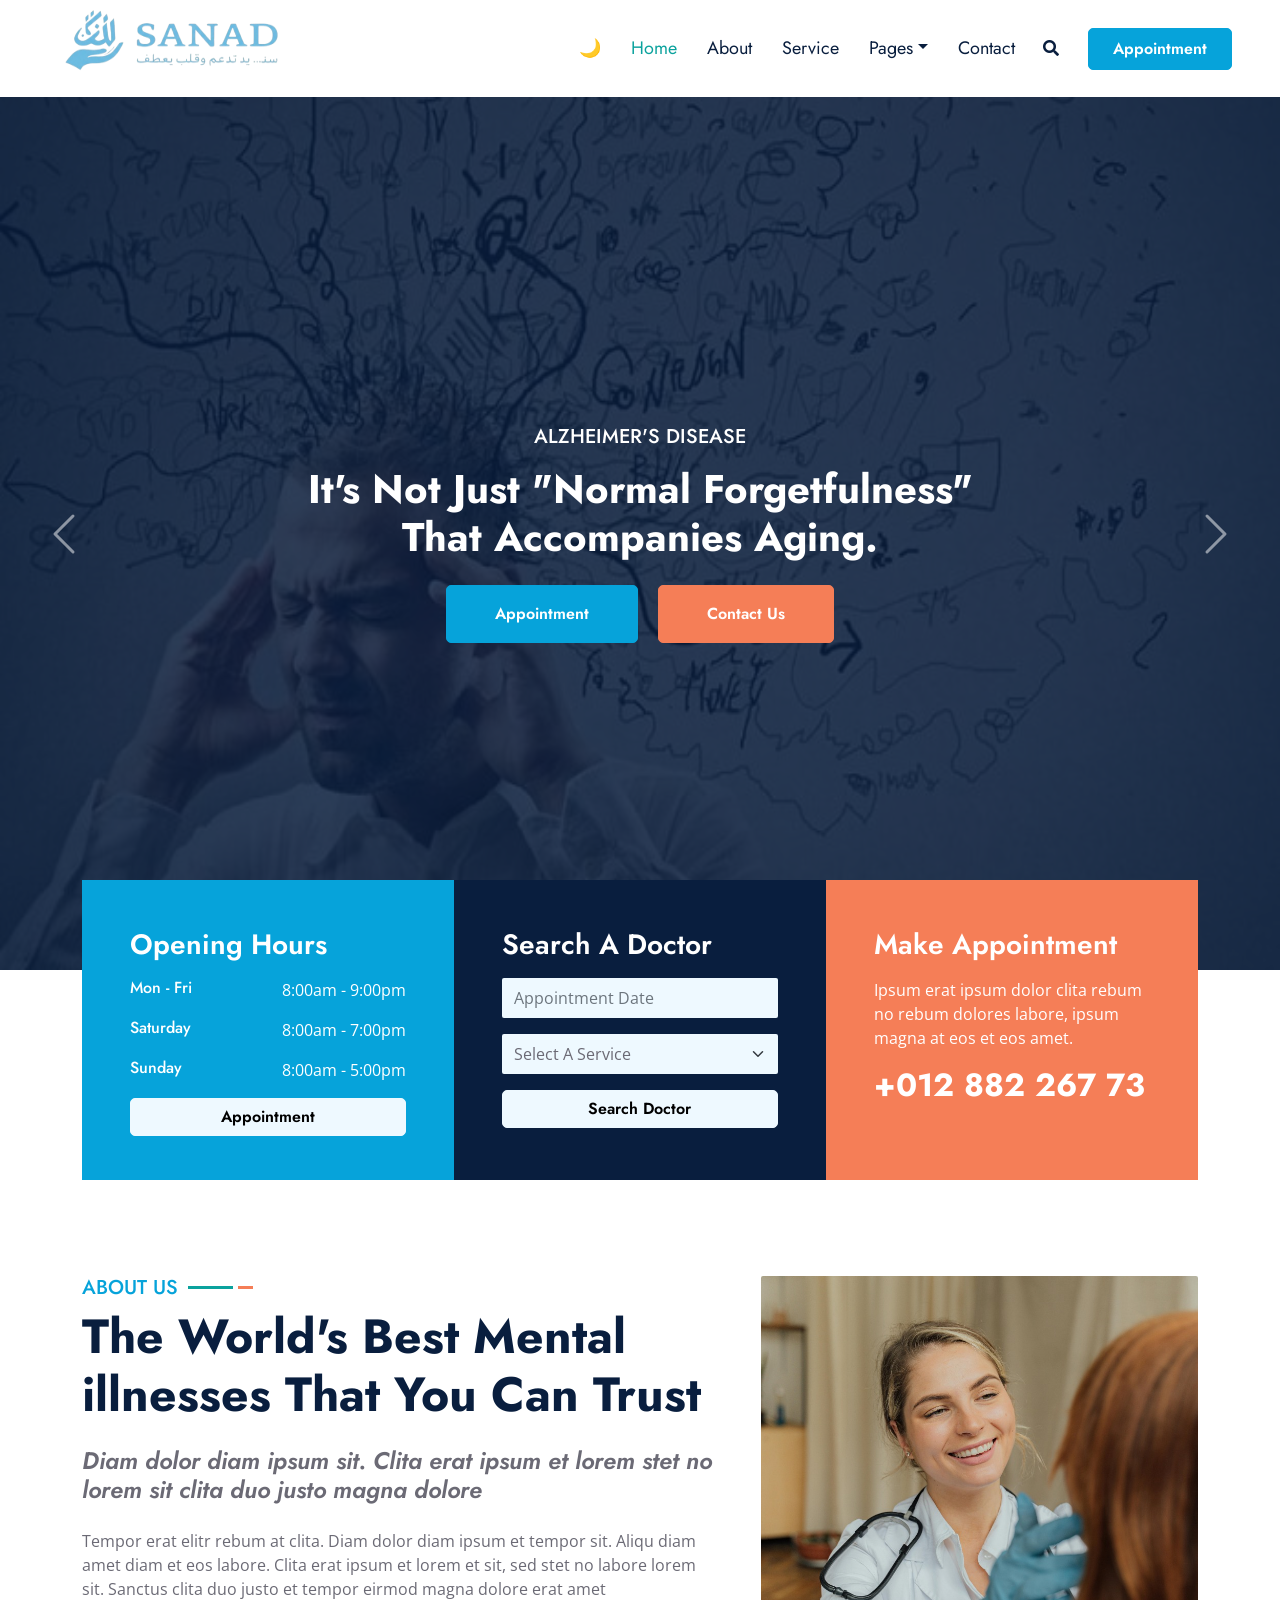
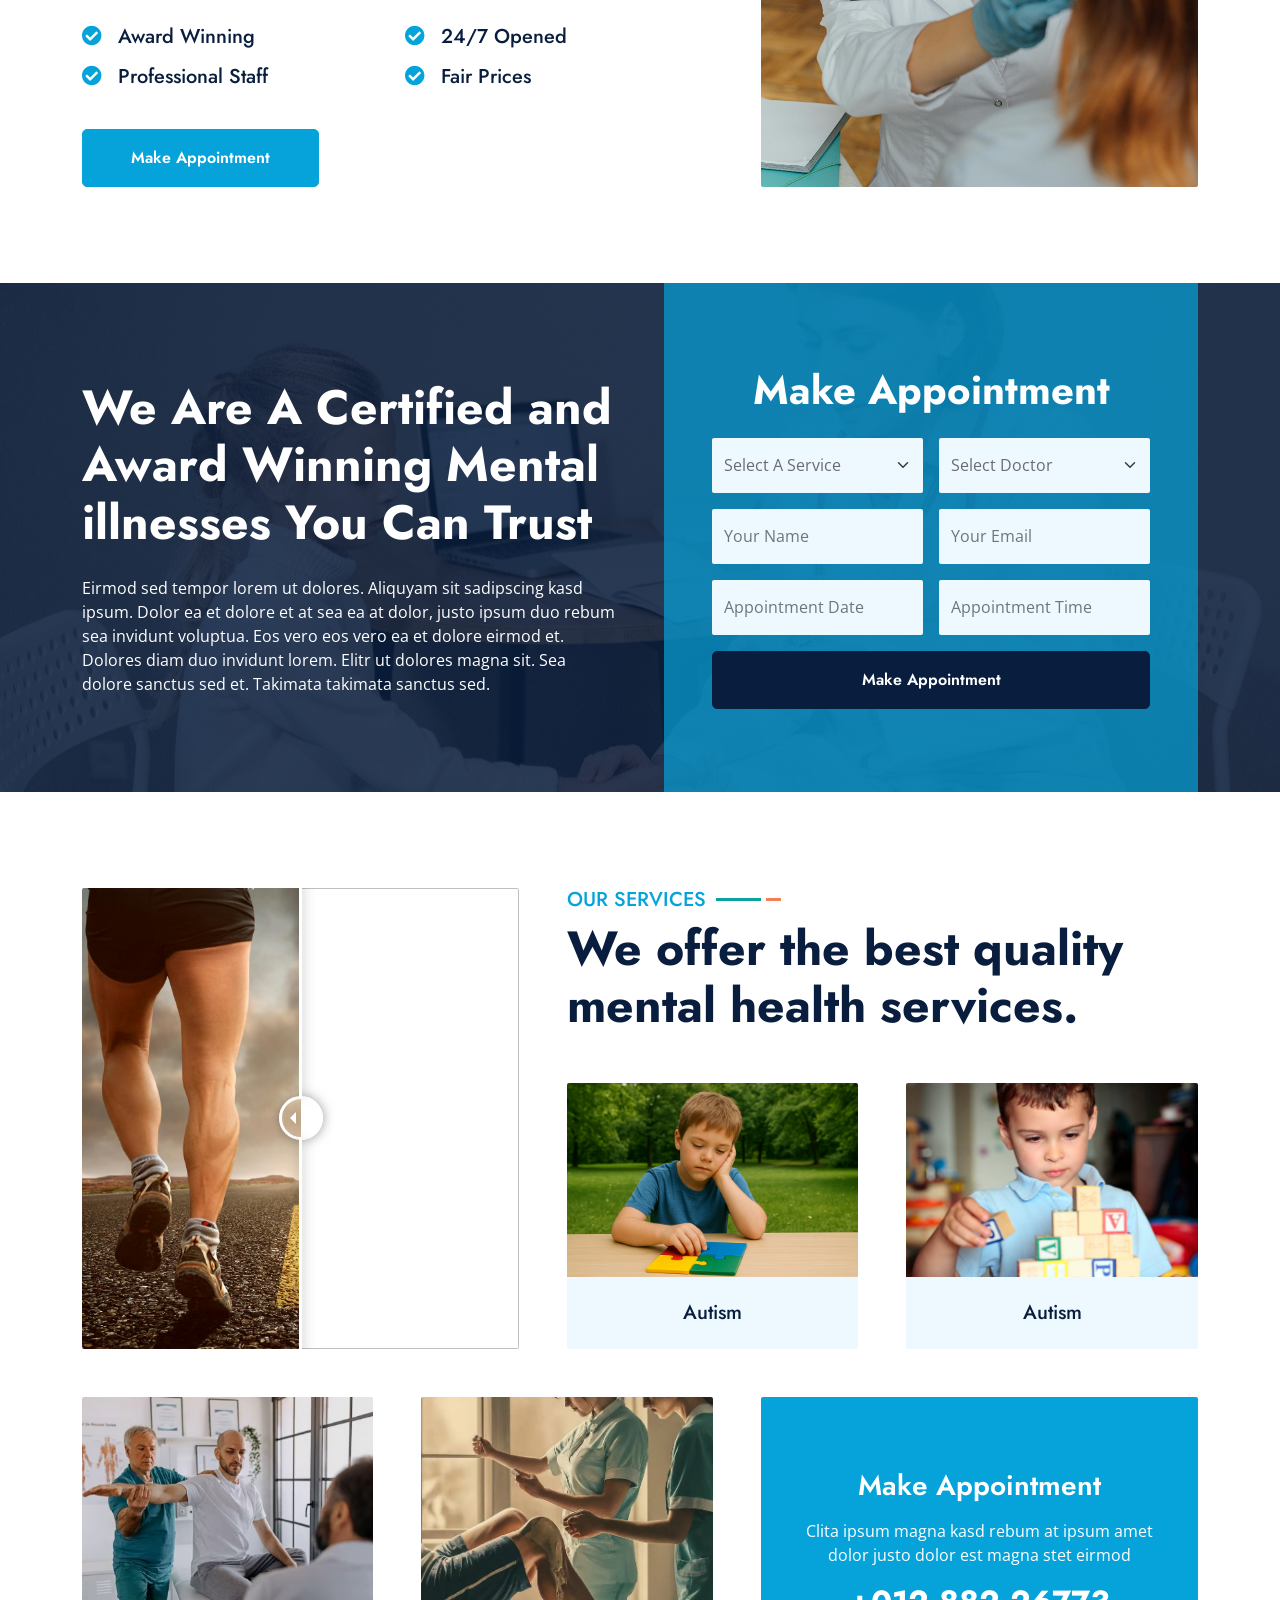
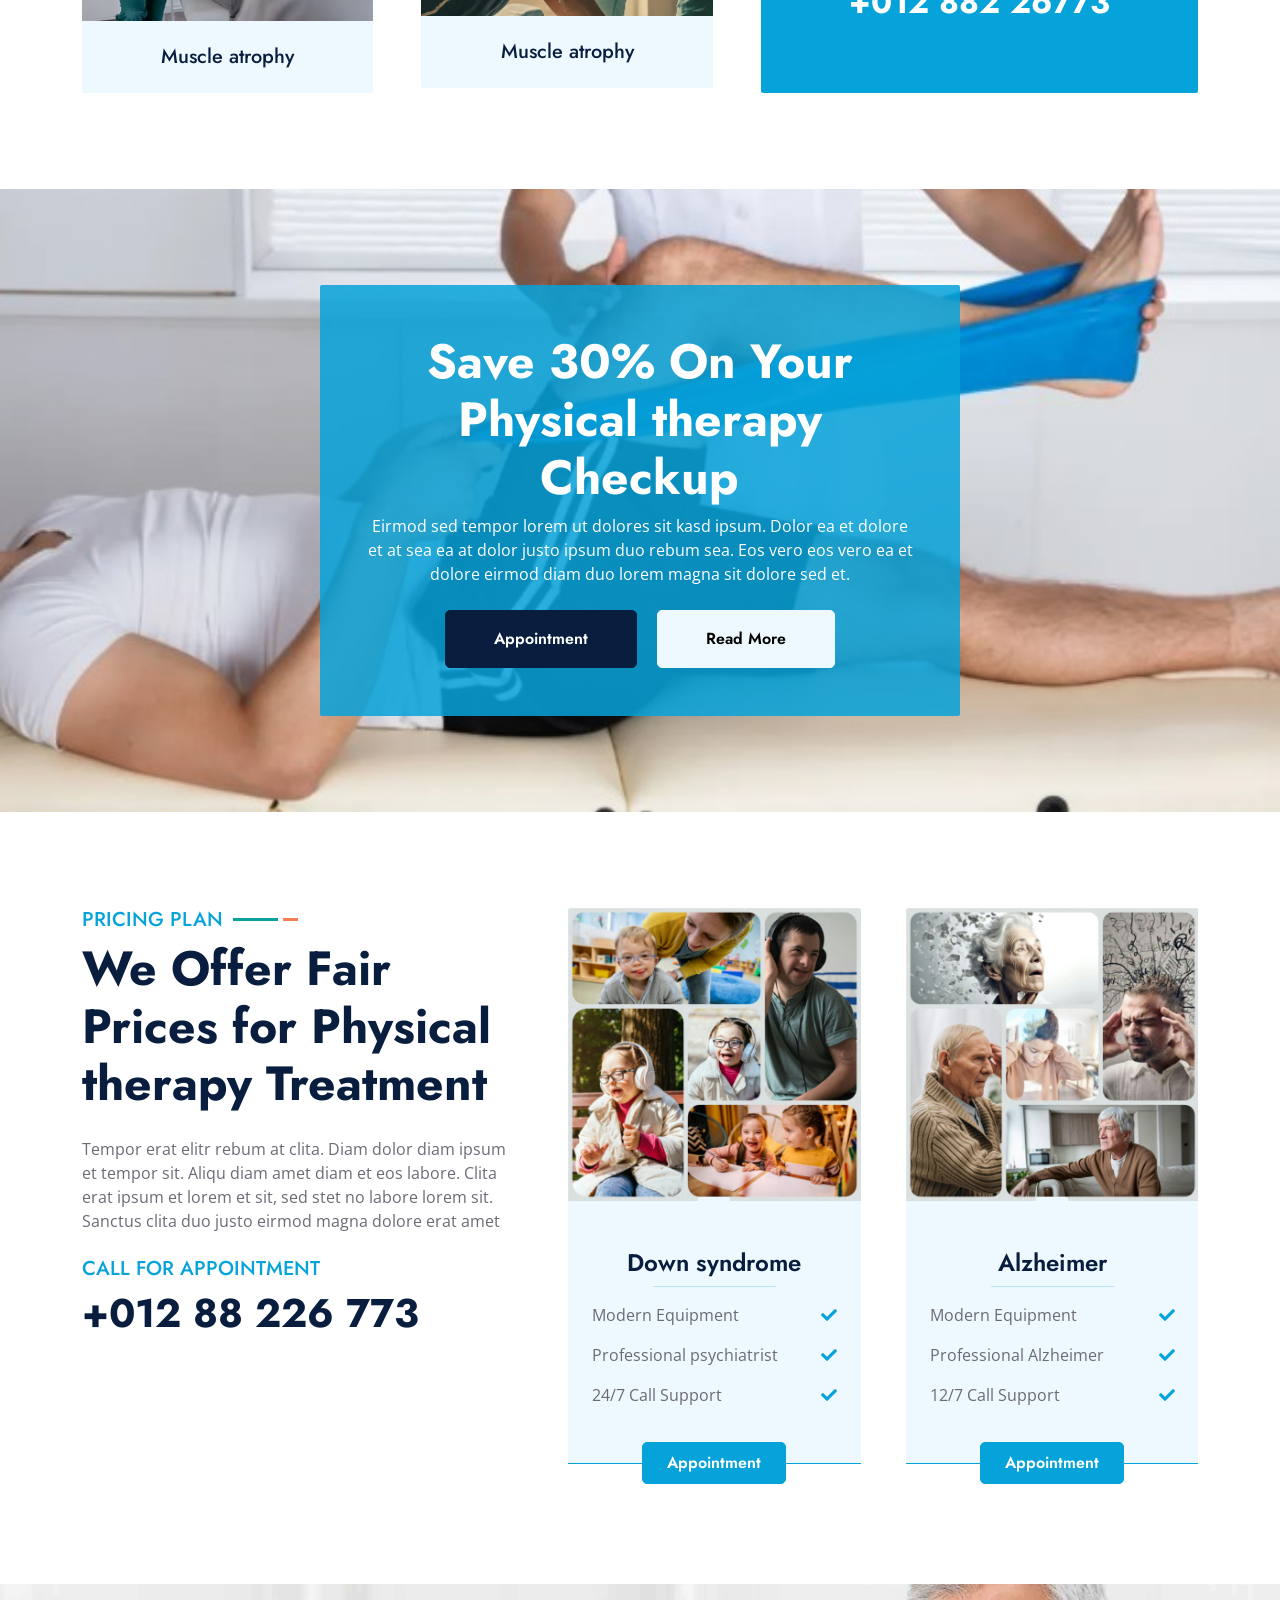
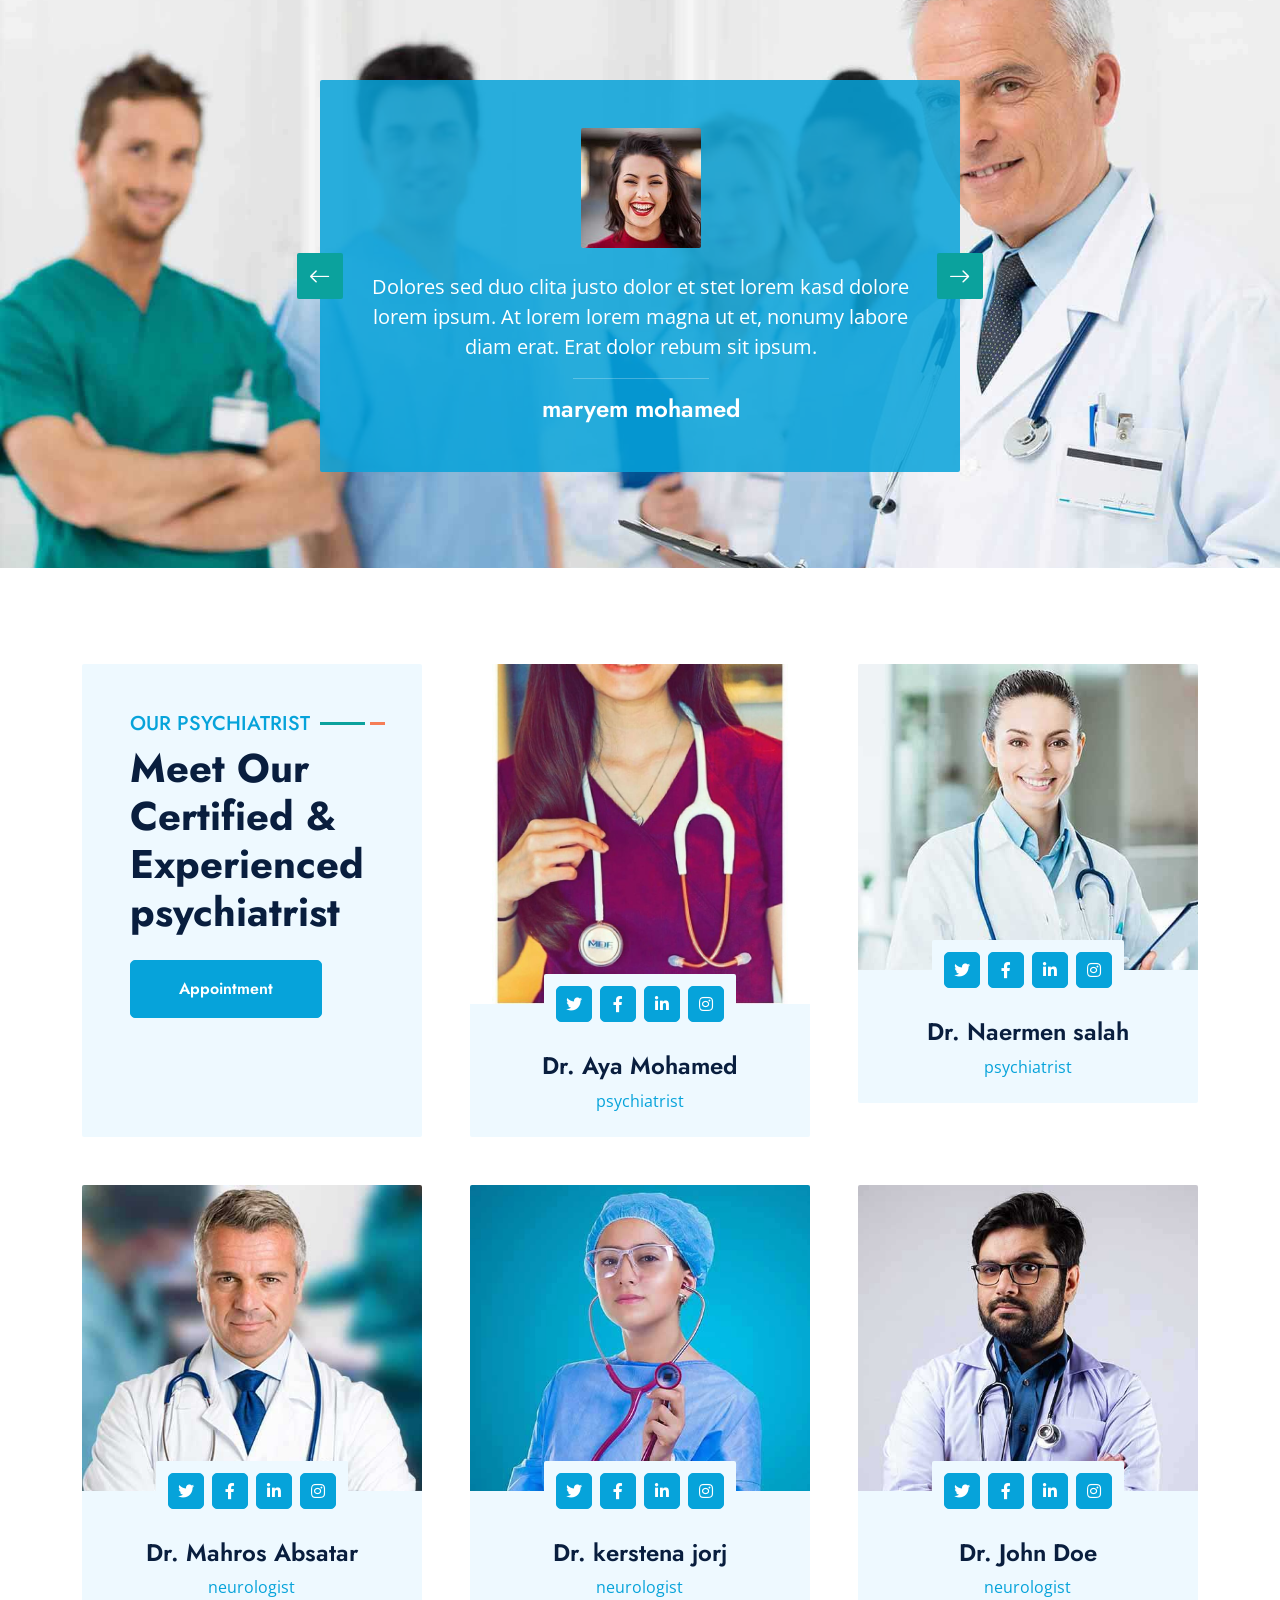
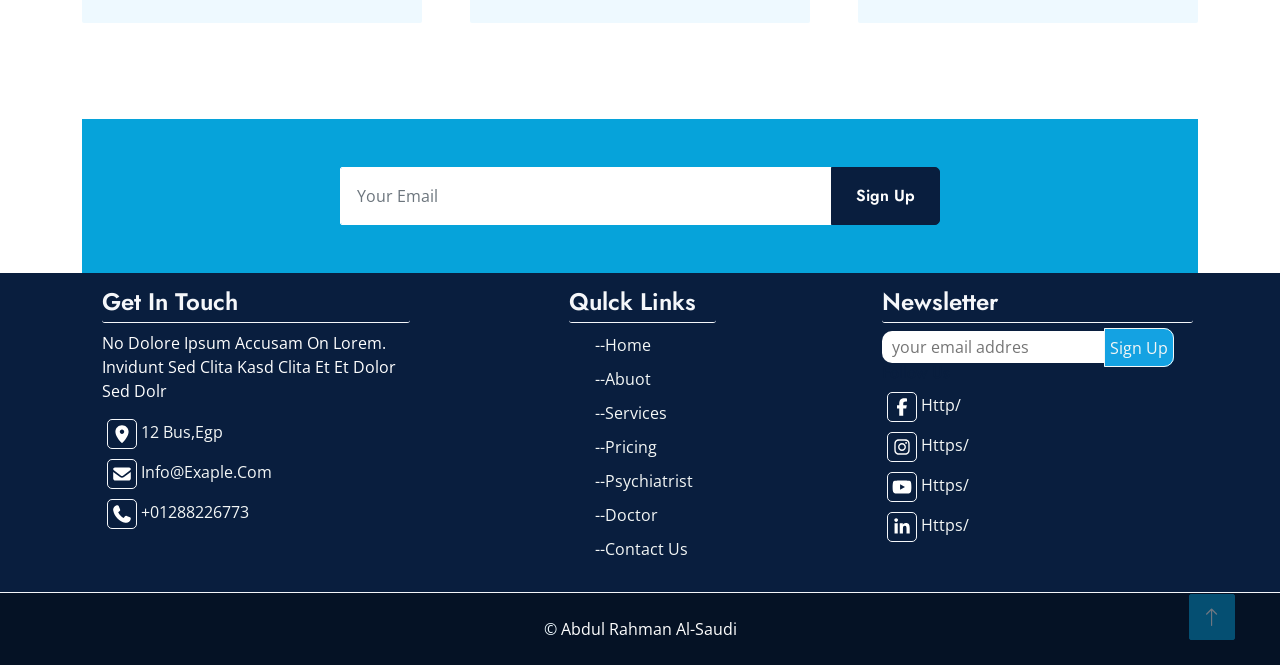
==== commit f4930f86: "done" ====
--- a/Sanad_/index.html
+++ b/Sanad_/index.html
@@ -83,10 +83,6 @@
         </div>
     </div>
     <!-- Spinner End -->
-
-
-   
-
     <!-- Navbar Start -->
      <nav class="navbar navbar-expand-lg bg-white navbar-light shadow-sm px-5 py-3 py-lg-0" style=" height:fit-content;">
         <a href="index.html"style=""  class="navbar-brand p-0">
@@ -120,8 +116,6 @@
         </div>
     </nav>
     <!-- Navbar End -->
-
-
     <!-- Full Screen Search Start -->
     <div class="modal fade" id="searchModal" tabindex="-1">
         <div class="modal-dialog modal-fullscreen">
--- a/Sanad_/css/style.css
+++ b/Sanad_/css/style.css
@@ -26,6 +26,7 @@
             text-decoration: none;
         }body{
             scroll-behavior: smooth;
+            position: relative;
         }
         .display-11{
             text-transform: capitalize;
@@ -136,11 +137,15 @@
 }
 
 .back-to-top {
-    position: fixed;
+    position: absolute;
     display: none;
     right: 45px;
-    bottom: 45px;
+    bottom: 25px;
     z-index: 99;
+}@media (max-width: 576px){
+    .back-to-top {
+        right:25px;
+    }
 }
  
 .top-shape::before {
@@ -416,7 +421,7 @@
   padding:4px  10px;
   border-radius: 10px 0  0 10px  ;
   outline: none;
-  }.foters .download .form_{
+  }.foters .download .form_a{
     margin: 20px 0;
   }.foters .download .form_ a{
     display: inline;
@@ -440,4 +445,14 @@
       padding: 3px;
       border: 1px solid var(--bg-color);
       border-radius: 5px;
+}@media (max-width: 576px){
+    .foters{
+        flex-direction: column;
+    }.foters .download .form_ a{
+        padding: 2px;
+        }.foters .download input{
+            padding: 2px 8px ;
+    }.foters h3{
+        border-radius: 0;
+    }
 }
